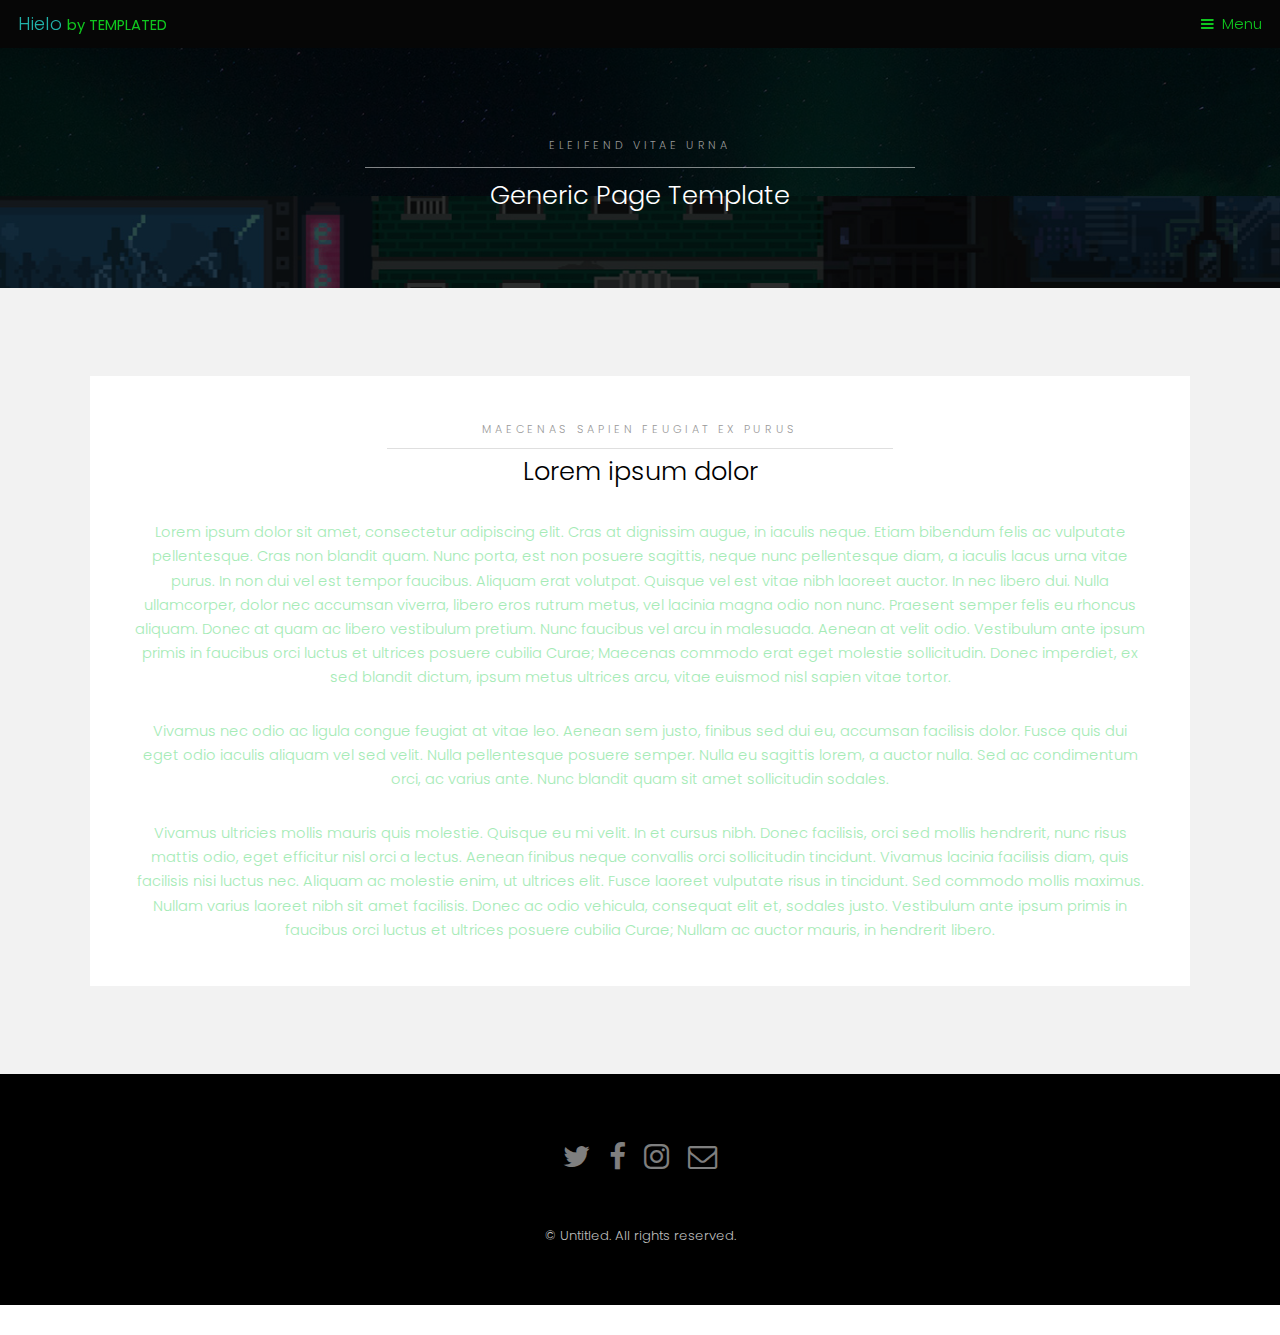
==== generic.html @ 4921ca16 "New Version" ====
<!DOCTYPE HTML>
<!--
	Hielo by TEMPLATED
	templated.co @templatedco
	Released for free under the Creative Commons Attribution 3.0 license (templated.co/license)
-->
<html>
	<head>
		<title>Hielo by TEMPLATED</title>
		<meta charset="utf-8" />
		<meta name="viewport" content="width=device-width, initial-scale=1" />
		<link rel="stylesheet" href="assets/css/main.css" />
	</head>
	<body class="subpage">

		<!-- Header -->
			<header id="header">
				<div class="logo"><a href="index.html">Hielo <span>by TEMPLATED</span></a></div>
				<a href="#menu">Menu</a>
			</header>

		<!-- Nav -->
			<nav id="menu">
				<ul class="links">
					<li><a href="index.html">Home</a></li>
					<li><a href="generic.html">Generic</a></li>
					<li><a href="elements.html">Elements</a></li>
				</ul>
			</nav>

		<!-- One -->
			<section id="One" class="wrapper style3">
				<div class="inner">
					<header class="align-center">
						<p>Eleifend vitae urna</p>
						<h2>Generic Page Template</h2>
					</header>
				</div>
			</section>

		<!-- Two -->
			<section id="two" class="wrapper style2">
				<div class="inner">
					<div class="box">
						<div class="content">
							<header class="align-center">
								<p>maecenas sapien feugiat ex purus</p>
								<h2>Lorem ipsum dolor</h2>
							</header>
							<p>Lorem ipsum dolor sit amet, consectetur adipiscing elit. Cras at dignissim augue, in iaculis neque. Etiam bibendum felis ac vulputate pellentesque. Cras non blandit quam. Nunc porta, est non posuere sagittis, neque nunc pellentesque diam, a iaculis lacus urna vitae purus. In non dui vel est tempor faucibus. Aliquam erat volutpat. Quisque vel est vitae nibh laoreet auctor. In nec libero dui. Nulla ullamcorper, dolor nec accumsan viverra, libero eros rutrum metus, vel lacinia magna odio non nunc. Praesent semper felis eu rhoncus aliquam. Donec at quam ac libero vestibulum pretium. Nunc faucibus vel arcu in malesuada. Aenean at velit odio. Vestibulum ante ipsum primis in faucibus orci luctus et ultrices posuere cubilia Curae; Maecenas commodo erat eget molestie sollicitudin. Donec imperdiet, ex sed blandit dictum, ipsum metus ultrices arcu, vitae euismod nisl sapien vitae tortor.</p>

							<p>Vivamus nec odio ac ligula congue feugiat at vitae leo. Aenean sem justo, finibus sed dui eu, accumsan facilisis dolor. Fusce quis dui eget odio iaculis aliquam vel sed velit. Nulla pellentesque posuere semper. Nulla eu sagittis lorem, a auctor nulla. Sed ac condimentum orci, ac varius ante. Nunc blandit quam sit amet sollicitudin sodales.</p>

							<p>Vivamus ultricies mollis mauris quis molestie. Quisque eu mi velit. In et cursus nibh. Donec facilisis, orci sed mollis hendrerit, nunc risus mattis odio, eget efficitur nisl orci a lectus. Aenean finibus neque convallis orci sollicitudin tincidunt. Vivamus lacinia facilisis diam, quis facilisis nisi luctus nec. Aliquam ac molestie enim, ut ultrices elit. Fusce laoreet vulputate risus in tincidunt. Sed commodo mollis maximus. Nullam varius laoreet nibh sit amet facilisis. Donec ac odio vehicula, consequat elit et, sodales justo. Vestibulum ante ipsum primis in faucibus orci luctus et ultrices posuere cubilia Curae; Nullam ac auctor mauris, in hendrerit libero. </p>
						</div>
					</div>
				</div>
			</section>

		<!-- Footer -->
			<footer id="footer">
				<div class="container">
					<ul class="icons">
						<li><a href="#" class="icon fa-twitter"><span class="label">Twitter</span></a></li>
						<li><a href="#" class="icon fa-facebook"><span class="label">Facebook</span></a></li>
						<li><a href="#" class="icon fa-instagram"><span class="label">Instagram</span></a></li>
						<li><a href="#" class="icon fa-envelope-o"><span class="label">Email</span></a></li>
					</ul>
				</div>
				<div class="copyright">
					&copy; Untitled. All rights reserved.
				</div>
			</footer>

		<!-- Scripts -->
			<script src="assets/js/jquery.min.js"></script>
			<script src="assets/js/jquery.scrollex.min.js"></script>
			<script src="assets/js/skel.min.js"></script>
			<script src="assets/js/util.js"></script>
			<script src="assets/js/main.js"></script>

	</body>
</html>
---- assets/css/main.css ----
@charset "UTF-8";
@import url(font-awesome.min.css);
@import url("https://fonts.googleapis.com/css?family=Poppins:300,400,500,600,700");

/*
	Hielo by TEMPLATED
	templated.co @templatedco
	Released for free under the Creative Commons Attribution 3.0 license (templated.co/license)
*/

/* Reset */

	html, body, div, span, applet, object, iframe, h1, h2, h3, h4, h5, h6, p, blockquote, pre, a, abbr, acronym, address, big, cite, code, del, dfn, em, img, ins, kbd, q, s, samp, small, strike, strong, sub, sup, tt, var, b, u, i, center, dl, dt, dd, ol, ul, li, fieldset, form, label, legend, table, caption, tbody, tfoot, thead, tr, th, td, article, aside, canvas, details, embed, figure, figcaption, footer, header, hgroup, menu, nav, output, ruby, section, summary, time, mark, audio, video {
		margin: 0;
		padding: 0;
		border: 0;
		font-size: 100%;
		margin-bottom: 1rem;
		text-align:center;
		font: inherit;
		vertical-align: baseline;
	}

	article, aside, details, figcaption, figure, footer, header, hgroup, menu, nav, section {
		display: block;
	}

	body {
		line-height: 1;
	}

	ol, ul {
		list-style: none;
	}

	blockquote, q {
		quotes: none;
	}

	blockquote:before, blockquote:after, q:before, q:after {
		content: '';
		content: none;
	}

	table {
		border-collapse: collapse;
		border-spacing: 0;
	}

	body {
		-webkit-text-size-adjust: none;
	}

/* Box Model */

	*, *:before, *:after {
		-moz-box-sizing: border-box;
		-webkit-box-sizing: border-box;
		box-sizing: border-box;
	}

/* Containers */

	.container {
		margin-left: auto;
		margin-right: auto;
	}

	.container.\31 25\25 {
		width: 100%;
		max-width: 100rem;
		min-width: 80rem;
	}

	.container.\37 5\25 {
		width: 60rem;
	}

	.container.\35 0\25 {
		width: 40rem;
	}

	.container.\32 5\25 {
		width: 20rem;
	}

	.container {
		width: 80rem;
	}

	@media screen and (max-width: 1680px) {

		.container.\31 25\25 {
			width: 100%;
			max-width: 100rem;
			min-width: 80rem;
		}

		.container.\37 5\25 {
			width: 60rem;
		}

		.container.\35 0\25 {
			width: 40rem;
		}

		.container.\32 5\25 {
			width: 20rem;
		}

		.container {
			width: 80rem;
		}

	}

	@media screen and (max-width: 1280px) {

		.container.\31 25\25 {
			width: 100%;
			max-width: 81.25rem;
			min-width: 65rem;
		}

		.container.\37 5\25 {
			width: 48.75rem;
		}

		.container.\35 0\25 {
			width: 32.5rem;
		}

		.container.\32 5\25 {
			width: 16.25rem;
		}

		.container {
			width: 65rem;
		}

	}

	@media screen and (max-width: 980px) {

		.container.\31 25\25 {
			width: 100%;
			max-width: 112.5%;
			min-width: 90%;
		}

		.container.\37 5\25 {
			width: 67.5%;
		}

		.container.\35 0\25 {
			width: 45%;
		}

		.container.\32 5\25 {
			width: 22.5%;
		}

		.container {
			width: 90%;
		}

	}

	@media screen and (max-width: 736px) {

		.container.\31 25\25 {
			width: 100%;
			max-width: 112.5%;
			min-width: 90%;
		}

		.container.\37 5\25 {
			width: 67.5%;
		}

		.container.\35 0\25 {
			width: 45%;
		}

		.container.\32 5\25 {
			width: 22.5%;
		}

		.container {
			width: 90% !important;
		}

	}

	@media screen and (max-width: 480px) {

		.container.\31 25\25 {
			width: 100%;
			max-width: 112.5%;
			min-width: 90%;
		}

		.container.\37 5\25 {
			width: 67.5%;
		}

		.container.\35 0\25 {
			width: 45%;
		}

		.container.\32 5\25 {
			width: 22.5%;
		}

		.container {
			width: 90% !important;
		}

	}

/* Grid */

	.row {
		border-bottom: solid 1px transparent;
		-moz-box-sizing: border-box;
		-webkit-box-sizing: border-box;
		box-sizing: border-box;
	}

	.row > * {
		float: left;
		-moz-box-sizing: border-box;
		-webkit-box-sizing: border-box;
		box-sizing: border-box;
	}

	.row:after, .row:before {
		content: '';
		display: block;
		clear: both;
		height: 0;
	}

	.row.uniform > * > :first-child {
		margin-top: 0;
	}

	.row.uniform > * > :last-child {
		margin-bottom: 0;
	}

	.row.\30 \25 > * {
		padding: 0 0 0 0rem;
	}

	.row.\30 \25 {
		margin: 0 0 -1px 0rem;
	}

	.row.uniform.\30 \25 > * {
		padding: 0rem 0 0 0rem;
	}

	.row.uniform.\30 \25 {
		margin: 0rem 0 -1px 0rem;
	}

	.row > * {
		padding: 0 0 0 2rem;
	}

	.row {
		margin: 0 0 -1px -2rem;
	}

	.row.uniform > * {
		padding: 2rem 0 0 2rem;
	}

	.row.uniform {
		margin: -2rem 0 -1px -2rem;
	}

	.row.\32 00\25 > * {
		padding: 0 0 0 4rem;
	}

	.row.\32 00\25 {
		margin: 0 0 -1px -4rem;
	}

	.row.uniform.\32 00\25 > * {
		padding: 4rem 0 0 4rem;
	}

	.row.uniform.\32 00\25 {
		margin: -4rem 0 -1px -4rem;
	}

	.row.\31 50\25 > * {
		padding: 0 0 0 3rem;
	}

	.row.\31 50\25 {
		margin: 0 0 -1px -3rem;
	}

	.row.uniform.\31 50\25 > * {
		padding: 3rem 0 0 3rem;
	}

	.row.uniform.\31 50\25 {
		margin: -3rem 0 -1px -3rem;
	}

	.row.\35 0\25 > * {
		padding: 0 0 0 1rem;
	}

	.row.\35 0\25 {
		margin: 0 0 -1px -1rem;
	}

	.row.uniform.\35 0\25 > * {
		padding: 1rem 0 0 1rem;
	}

	.row.uniform.\35 0\25 {
		margin: -1rem 0 -1px -1rem;
	}

	.row.\32 5\25 > * {
		padding: 0 0 0 0.5rem;
	}

	.row.\32 5\25 {
		margin: 0 0 -1px -0.5rem;
	}

	.row.uniform.\32 5\25 > * {
		padding: 0.5rem 0 0 0.5rem;
	}

	.row.uniform.\32 5\25 {
		margin: -0.5rem 0 -1px -0.5rem;
	}

	.\31 2u, .\31 2u\24 {
		width: 100%;
		clear: none;
		margin-left: 0;
	}

	.\31 1u, .\31 1u\24 {
		width: 91.6666666667%;
		clear: none;
		margin-left: 0;
	}

	.\31 0u, .\31 0u\24 {
		width: 83.3333333333%;
		clear: none;
		margin-left: 0;
	}

	.\39 u, .\39 u\24 {
		width: 75%;
		clear: none;
		margin-left: 0;
	}

	.\38 u, .\38 u\24 {
		width: 66.6666666667%;
		clear: none;
		margin-left: 0;
	}

	.\37 u, .\37 u\24 {
		width: 58.3333333333%;
		clear: none;
		margin-left: 0;
	}

	.\36 u, .\36 u\24 {
		width: 50%;
		clear: none;
		margin-left: 0;
	}

	.\35 u, .\35 u\24 {
		width: 41.6666666667%;
		clear: none;
		margin-left: 0;
	}

	.\34 u, .\34 u\24 {
		width: 33.3333333333%;
		clear: none;
		margin-left: 0;
	}

	.\33 u, .\33 u\24 {
		width: 25%;
		clear: none;
		margin-left: 0;
	}

	.\32 u, .\32 u\24 {
		width: 16.6666666667%;
		clear: none;
		margin-left: 0;
	}

	.\31 u, .\31 u\24 {
		width: 8.3333333333%;
		clear: none;
		margin-left: 0;
	}

	.\31 2u\24 + *,
	.\31 1u\24 + *,
	.\31 0u\24 + *,
	.\39 u\24 + *,
	.\38 u\24 + *,
	.\37 u\24 + *,
	.\36 u\24 + *,
	.\35 u\24 + *,
	.\34 u\24 + *,
	.\33 u\24 + *,
	.\32 u\24 + *,
	.\31 u\24 + * {
		clear: left;
	}

	.\-11u {
		margin-left: 91.66667%;
	}

	.\-10u {
		margin-left: 83.33333%;
	}

	.\-9u {
		margin-left: 75%;
	}

	.\-8u {
		margin-left: 66.66667%;
	}

	.\-7u {
		margin-left: 58.33333%;
	}

	.\-6u {
		margin-left: 50%;
	}

	.\-5u {
		margin-left: 41.66667%;
	}

	.\-4u {
		margin-left: 33.33333%;
	}

	.\-3u {
		margin-left: 25%;
	}

	.\-2u {
		margin-left: 16.66667%;
	}

	.\-1u {
		margin-left: 8.33333%;
	}

	@media screen and (max-width: 1680px) {

		.row > * {
			padding: 0 0 0 2rem;
		}

		.row {
			margin: 0 0 -1px -2rem;
		}

		.row.uniform > * {
			padding: 2rem 0 0 2rem;
		}

		.row.uniform {
			margin: -2rem 0 -1px -2rem;
		}

		.row.\32 00\25 > * {
			padding: 0 0 0 4rem;
		}

		.row.\32 00\25 {
			margin: 0 0 -1px -4rem;
		}

		.row.uniform.\32 00\25 > * {
			padding: 4rem 0 0 4rem;
		}

		.row.uniform.\32 00\25 {
			margin: -4rem 0 -1px -4rem;
		}

		.row.\31 50\25 > * {
			padding: 0 0 0 3rem;
		}

		.row.\31 50\25 {
			margin: 0 0 -1px -3rem;
		}

		.row.uniform.\31 50\25 > * {
			padding: 3rem 0 0 3rem;
		}

		.row.uniform.\31 50\25 {
			margin: -3rem 0 -1px -3rem;
		}

		.row.\35 0\25 > * {
			padding: 0 0 0 1rem;
		}

		.row.\35 0\25 {
			margin: 0 0 -1px -1rem;
		}

		.row.uniform.\35 0\25 > * {
			padding: 1rem 0 0 1rem;
		}

		.row.uniform.\35 0\25 {
			margin: -1rem 0 -1px -1rem;
		}

		.row.\32 5\25 > * {
			padding: 0 0 0 0.5rem;
		}

		.row.\32 5\25 {
			margin: 0 0 -1px -0.5rem;
		}

		.row.uniform.\32 5\25 > * {
			padding: 0.5rem 0 0 0.5rem;
		}

		.row.uniform.\32 5\25 {
			margin: -0.5rem 0 -1px -0.5rem;
		}

		.\31 2u\28xlarge\29, .\31 2u\24\28xlarge\29 {
			width: 100%;
			clear: none;
			margin-left: 0;
		}

		.\31 1u\28xlarge\29, .\31 1u\24\28xlarge\29 {
			width: 91.6666666667%;
			clear: none;
			margin-left: 0;
		}

		.\31 0u\28xlarge\29, .\31 0u\24\28xlarge\29 {
			width: 83.3333333333%;
			clear: none;
			margin-left: 0;
		}

		.\39 u\28xlarge\29, .\39 u\24\28xlarge\29 {
			width: 75%;
			clear: none;
			margin-left: 0;
		}

		.\38 u\28xlarge\29, .\38 u\24\28xlarge\29 {
			width: 66.6666666667%;
			clear: none;
			margin-left: 0;
		}

		.\37 u\28xlarge\29, .\37 u\24\28xlarge\29 {
			width: 58.3333333333%;
			clear: none;
			margin-left: 0;
		}

		.\36 u\28xlarge\29, .\36 u\24\28xlarge\29 {
			width: 50%;
			clear: none;
			margin-left: 0;
		}

		.\35 u\28xlarge\29, .\35 u\24\28xlarge\29 {
			width: 41.6666666667%;
			clear: none;
			margin-left: 0;
		}

		.\34 u\28xlarge\29, .\34 u\24\28xlarge\29 {
			width: 33.3333333333%;
			clear: none;
			margin-left: 0;
		}

		.\33 u\28xlarge\29, .\33 u\24\28xlarge\29 {
			width: 25%;
			clear: none;
			margin-left: 0;
		}

		.\32 u\28xlarge\29, .\32 u\24\28xlarge\29 {
			width: 16.6666666667%;
			clear: none;
			margin-left: 0;
		}

		.\31 u\28xlarge\29, .\31 u\24\28xlarge\29 {
			width: 8.3333333333%;
			clear: none;
			margin-left: 0;
		}

		.\31 2u\24\28xlarge\29 + *,
		.\31 1u\24\28xlarge\29 + *,
		.\31 0u\24\28xlarge\29 + *,
		.\39 u\24\28xlarge\29 + *,
		.\38 u\24\28xlarge\29 + *,
		.\37 u\24\28xlarge\29 + *,
		.\36 u\24\28xlarge\29 + *,
		.\35 u\24\28xlarge\29 + *,
		.\34 u\24\28xlarge\29 + *,
		.\33 u\24\28xlarge\29 + *,
		.\32 u\24\28xlarge\29 + *,
		.\31 u\24\28xlarge\29 + * {
			clear: left;
		}

		.\-11u\28xlarge\29 {
			margin-left: 91.66667%;
		}

		.\-10u\28xlarge\29 {
			margin-left: 83.33333%;
		}

		.\-9u\28xlarge\29 {
			margin-left: 75%;
		}

		.\-8u\28xlarge\29 {
			margin-left: 66.66667%;
		}

		.\-7u\28xlarge\29 {
			margin-left: 58.33333%;
		}

		.\-6u\28xlarge\29 {
			margin-left: 50%;
		}

		.\-5u\28xlarge\29 {
			margin-left: 41.66667%;
		}

		.\-4u\28xlarge\29 {
			margin-left: 33.33333%;
		}

		.\-3u\28xlarge\29 {
			margin-left: 25%;
		}

		.\-2u\28xlarge\29 {
			margin-left: 16.66667%;
		}

		.\-1u\28xlarge\29 {
			margin-left: 8.33333%;
		}

	}

	@media screen and (max-width: 1280px) {

		.row > * {
			padding: 0 0 0 1.5rem;
		}

		.row {
			margin: 0 0 -1px -1.5rem;
		}

		.row.uniform > * {
			padding: 1.5rem 0 0 1.5rem;
		}

		.row.uniform {
			margin: -1.5rem 0 -1px -1.5rem;
		}

		.row.\32 00\25 > * {
			padding: 0 0 0 3rem;
		}

		.row.\32 00\25 {
			margin: 0 0 -1px -3rem;
		}

		.row.uniform.\32 00\25 > * {
			padding: 3rem 0 0 3rem;
		}

		.row.uniform.\32 00\25 {
			margin: -3rem 0 -1px -3rem;
		}

		.row.\31 50\25 > * {
			padding: 0 0 0 2.25rem;
		}

		.row.\31 50\25 {
			margin: 0 0 -1px -2.25rem;
		}

		.row.uniform.\31 50\25 > * {
			padding: 2.25rem 0 0 2.25rem;
		}

		.row.uniform.\31 50\25 {
			margin: -2.25rem 0 -1px -2.25rem;
		}

		.row.\35 0\25 > * {
			padding: 0 0 0 0.75rem;
		}

		.row.\35 0\25 {
			margin: 0 0 -1px -0.75rem;
		}

		.row.uniform.\35 0\25 > * {
			padding: 0.75rem 0 0 0.75rem;
		}

		.row.uniform.\35 0\25 {
			margin: -0.75rem 0 -1px -0.75rem;
		}

		.row.\32 5\25 > * {
			padding: 0 0 0 0.375rem;
		}

		.row.\32 5\25 {
			margin: 0 0 -1px -0.375rem;
		}

		.row.uniform.\32 5\25 > * {
			padding: 0.375rem 0 0 0.375rem;
		}

		.row.uniform.\32 5\25 {
			margin: -0.375rem 0 -1px -0.375rem;
		}

		.\31 2u\28large\29, .\31 2u\24\28large\29 {
			width: 100%;
			clear: none;
			margin-left: 0;
		}

		.\31 1u\28large\29, .\31 1u\24\28large\29 {
			width: 91.6666666667%;
			clear: none;
			margin-left: 0;
		}

		.\31 0u\28large\29, .\31 0u\24\28large\29 {
			width: 83.3333333333%;
			clear: none;
			margin-left: 0;
		}

		.\39 u\28large\29, .\39 u\24\28large\29 {
			width: 75%;
			clear: none;
			margin-left: 0;
		}

		.\38 u\28large\29, .\38 u\24\28large\29 {
			width: 66.6666666667%;
			clear: none;
			margin-left: 0;
		}

		.\37 u\28large\29, .\37 u\24\28large\29 {
			width: 58.3333333333%;
			clear: none;
			margin-left: 0;
		}

		.\36 u\28large\29, .\36 u\24\28large\29 {
			width: 50%;
			clear: none;
			margin-left: 0;
		}

		.\35 u\28large\29, .\35 u\24\28large\29 {
			width: 41.6666666667%;
			clear: none;
			margin-left: 0;
		}

		.\34 u\28large\29, .\34 u\24\28large\29 {
			width: 33.3333333333%;
			clear: none;
			margin-left: 0;
		}

		.\33 u\28large\29, .\33 u\24\28large\29 {
			width: 25%;
			clear: none;
			margin-left: 0;
		}

		.\32 u\28large\29, .\32 u\24\28large\29 {
			width: 16.6666666667%;
			clear: none;
			margin-left: 0;
		}

		.\31 u\28large\29, .\31 u\24\28large\29 {
			width: 8.3333333333%;
			clear: none;
			margin-left: 0;
		}

		.\31 2u\24\28large\29 + *,
		.\31 1u\24\28large\29 + *,
		.\31 0u\24\28large\29 + *,
		.\39 u\24\28large\29 + *,
		.\38 u\24\28large\29 + *,
		.\37 u\24\28large\29 + *,
		.\36 u\24\28large\29 + *,
		.\35 u\24\28large\29 + *,
		.\34 u\24\28large\29 + *,
		.\33 u\24\28large\29 + *,
		.\32 u\24\28large\29 + *,
		.\31 u\24\28large\29 + * {
			clear: left;
		}

		.\-11u\28large\29 {
			margin-left: 91.66667%;
		}

		.\-10u\28large\29 {
			margin-left: 83.33333%;
		}

		.\-9u\28large\29 {
			margin-left: 75%;
		}

		.\-8u\28large\29 {
			margin-left: 66.66667%;
		}

		.\-7u\28large\29 {
			margin-left: 58.33333%;
		}

		.\-6u\28large\29 {
			margin-left: 50%;
		}

		.\-5u\28large\29 {
			margin-left: 41.66667%;
		}

		.\-4u\28large\29 {
			margin-left: 33.33333%;
		}

		.\-3u\28large\29 {
			margin-left: 25%;
		}

		.\-2u\28large\29 {
			margin-left: 16.66667%;
		}

		.\-1u\28large\29 {
			margin-left: 8.33333%;
		}

	}

	@media screen and (max-width: 980px) {

		.row > * {
			padding: 0 0 0 1.5rem;
		}

		.row {
			margin: 0 0 -1px -1.5rem;
		}

		.row.uniform > * {
			padding: 1.5rem 0 0 1.5rem;
		}

		.row.uniform {
			margin: -1.5rem 0 -1px -1.5rem;
		}

		.row.\32 00\25 > * {
			padding: 0 0 0 3rem;
		}

		.row.\32 00\25 {
			margin: 0 0 -1px -3rem;
		}

		.row.uniform.\32 00\25 > * {
			padding: 3rem 0 0 3rem;
		}

		.row.uniform.\32 00\25 {
			margin: -3rem 0 -1px -3rem;
		}

		.row.\31 50\25 > * {
			padding: 0 0 0 2.25rem;
		}

		.row.\31 50\25 {
			margin: 0 0 -1px -2.25rem;
		}

		.row.uniform.\31 50\25 > * {
			padding: 2.25rem 0 0 2.25rem;
		}

		.row.uniform.\31 50\25 {
			margin: -2.25rem 0 -1px -2.25rem;
		}

		.row.\35 0\25 > * {
			padding: 0 0 0 0.75rem;
		}

		.row.\35 0\25 {
			margin: 0 0 -1px -0.75rem;
		}

		.row.uniform.\35 0\25 > * {
			padding: 0.75rem 0 0 0.75rem;
		}

		.row.uniform.\35 0\25 {
			margin: -0.75rem 0 -1px -0.75rem;
		}

		.row.\32 5\25 > * {
			padding: 0 0 0 0.375rem;
		}

		.row.\32 5\25 {
			margin: 0 0 -1px -0.375rem;
		}

		.row.uniform.\32 5\25 > * {
			padding: 0.375rem 0 0 0.375rem;
		}

		.row.uniform.\32 5\25 {
			margin: -0.375rem 0 -1px -0.375rem;
		}

		.\31 2u\28medium\29, .\31 2u\24\28medium\29 {
			width: 100%;
			clear: none;
			margin-left: 0;
		}

		.\31 1u\28medium\29, .\31 1u\24\28medium\29 {
			width: 91.6666666667%;
			clear: none;
			margin-left: 0;
		}

		.\31 0u\28medium\29, .\31 0u\24\28medium\29 {
			width: 83.3333333333%;
			clear: none;
			margin-left: 0;
		}

		.\39 u\28medium\29, .\39 u\24\28medium\29 {
			width: 75%;
			clear: none;
			margin-left: 0;
		}

		.\38 u\28medium\29, .\38 u\24\28medium\29 {
			width: 66.6666666667%;
			clear: none;
			margin-left: 0;
		}

		.\37 u\28medium\29, .\37 u\24\28medium\29 {
			width: 58.3333333333%;
			clear: none;
			margin-left: 0;
		}

		.\36 u\28medium\29, .\36 u\24\28medium\29 {
			width: 50%;
			clear: none;
			margin-left: 0;
		}

		.\35 u\28medium\29, .\35 u\24\28medium\29 {
			width: 41.6666666667%;
			clear: none;
			margin-left: 0;
		}

		.\34 u\28medium\29, .\34 u\24\28medium\29 {
			width: 33.3333333333%;
			clear: none;
			margin-left: 0;
		}

		.\33 u\28medium\29, .\33 u\24\28medium\29 {
			width: 25%;
			clear: none;
			margin-left: 0;
		}

		.\32 u\28medium\29, .\32 u\24\28medium\29 {
			width: 16.6666666667%;
			clear: none;
			margin-left: 0;
		}

		.\31 u\28medium\29, .\31 u\24\28medium\29 {
			width: 8.3333333333%;
			clear: none;
			margin-left: 0;
		}

		.\31 2u\24\28medium\29 + *,
		.\31 1u\24\28medium\29 + *,
		.\31 0u\24\28medium\29 + *,
		.\39 u\24\28medium\29 + *,
		.\38 u\24\28medium\29 + *,
		.\37 u\24\28medium\29 + *,
		.\36 u\24\28medium\29 + *,
		.\35 u\24\28medium\29 + *,
		.\34 u\24\28medium\29 + *,
		.\33 u\24\28medium\29 + *,
		.\32 u\24\28medium\29 + *,
		.\31 u\24\28medium\29 + * {
			clear: left;
		}

		.\-11u\28medium\29 {
			margin-left: 91.66667%;
		}

		.\-10u\28medium\29 {
			margin-left: 83.33333%;
		}

		.\-9u\28medium\29 {
			margin-left: 75%;
		}

		.\-8u\28medium\29 {
			margin-left: 66.66667%;
		}

		.\-7u\28medium\29 {
			margin-left: 58.33333%;
		}

		.\-6u\28medium\29 {
			margin-left: 50%;
		}

		.\-5u\28medium\29 {
			margin-left: 41.66667%;
		}

		.\-4u\28medium\29 {
			margin-left: 33.33333%;
		}

		.\-3u\28medium\29 {
			margin-left: 25%;
		}

		.\-2u\28medium\29 {
			margin-left: 16.66667%;
		}

		.\-1u\28medium\29 {
			margin-left: 8.33333%;
		}

	}

	@media screen and (max-width: 736px) {

		.row > * {
			padding: 0 0 0 1.25rem;
		}

		.row {
			margin: 0 0 -1px -1.25rem;
		}

		.row.uniform > * {
			padding: 1.25rem 0 0 1.25rem;
		}

		.row.uniform {
			margin: -1.25rem 0 -1px -1.25rem;
		}

		.row.\32 00\25 > * {
			padding: 0 0 0 2.5rem;
		}

		.row.\32 00\25 {
			margin: 0 0 -1px -2.5rem;
		}

		.row.uniform.\32 00\25 > * {
			padding: 2.5rem 0 0 2.5rem;
		}

		.row.uniform.\32 00\25 {
			margin: -2.5rem 0 -1px -2.5rem;
		}

		.row.\31 50\25 > * {
			padding: 0 0 0 1.875rem;
		}

		.row.\31 50\25 {
			margin: 0 0 -1px -1.875rem;
		}

		.row.uniform.\31 50\25 > * {
			padding: 1.875rem 0 0 1.875rem;
		}

		.row.uniform.\31 50\25 {
			margin: -1.875rem 0 -1px -1.875rem;
		}

		.row.\35 0\25 > * {
			padding: 0 0 0 0.625rem;
		}

		.row.\35 0\25 {
			margin: 0 0 -1px -0.625rem;
		}

		.row.uniform.\35 0\25 > * {
			padding: 0.625rem 0 0 0.625rem;
		}

		.row.uniform.\35 0\25 {
			margin: -0.625rem 0 -1px -0.625rem;
		}

		.row.\32 5\25 > * {
			padding: 0 0 0 0.3125rem;
		}

		.row.\32 5\25 {
			margin: 0 0 -1px -0.3125rem;
		}

		.row.uniform.\32 5\25 > * {
			padding: 0.3125rem 0 0 0.3125rem;
		}

		.row.uniform.\32 5\25 {
			margin: -0.3125rem 0 -1px -0.3125rem;
		}

		.\31 2u\28small\29, .\31 2u\24\28small\29 {
			width: 100%;
			clear: none;
			margin-left: 0;
		}

		.\31 1u\28small\29, .\31 1u\24\28small\29 {
			width: 91.6666666667%;
			clear: none;
			margin-left: 0;
		}

		.\31 0u\28small\29, .\31 0u\24\28small\29 {
			width: 83.3333333333%;
			clear: none;
			margin-left: 0;
		}

		.\39 u\28small\29, .\39 u\24\28small\29 {
			width: 75%;
			clear: none;
			margin-left: 0;
		}

		.\38 u\28small\29, .\38 u\24\28small\29 {
			width: 66.6666666667%;
			clear: none;
			margin-left: 0;
		}

		.\37 u\28small\29, .\37 u\24\28small\29 {
			width: 58.3333333333%;
			clear: none;
			margin-left: 0;
		}

		.\36 u\28small\29, .\36 u\24\28small\29 {
			width: 50%;
			clear: none;
			margin-left: 0;
		}

		.\35 u\28small\29, .\35 u\24\28small\29 {
			width: 41.6666666667%;
			clear: none;
			margin-left: 0;
		}

		.\34 u\28small\29, .\34 u\24\28small\29 {
			width: 33.3333333333%;
			clear: none;
			margin-left: 0;
		}

		.\33 u\28small\29, .\33 u\24\28small\29 {
			width: 25%;
			clear: none;
			margin-left: 0;
		}

		.\32 u\28small\29, .\32 u\24\28small\29 {
			width: 16.6666666667%;
			clear: none;
			margin-left: 0;
		}

		.\31 u\28small\29, .\31 u\24\28small\29 {
			width: 8.3333333333%;
			clear: none;
			margin-left: 0;
		}

		.\31 2u\24\28small\29 + *,
		.\31 1u\24\28small\29 + *,
		.\31 0u\24\28small\29 + *,
		.\39 u\24\28small\29 + *,
		.\38 u\24\28small\29 + *,
		.\37 u\24\28small\29 + *,
		.\36 u\24\28small\29 + *,
		.\35 u\24\28small\29 + *,
		.\34 u\24\28small\29 + *,
		.\33 u\24\28small\29 + *,
		.\32 u\24\28small\29 + *,
		.\31 u\24\28small\29 + * {
			clear: left;
		}

		.\-11u\28small\29 {
			margin-left: 91.66667%;
		}

		.\-10u\28small\29 {
			margin-left: 83.33333%;
		}

		.\-9u\28small\29 {
			margin-left: 75%;
		}

		.\-8u\28small\29 {
			margin-left: 66.66667%;
		}

		.\-7u\28small\29 {
			margin-left: 58.33333%;
		}

		.\-6u\28small\29 {
			margin-left: 50%;
		}

		.\-5u\28small\29 {
			margin-left: 41.66667%;
		}

		.\-4u\28small\29 {
			margin-left: 33.33333%;
		}

		.\-3u\28small\29 {
			margin-left: 25%;
		}

		.\-2u\28small\29 {
			margin-left: 16.66667%;
		}

		.\-1u\28small\29 {
			margin-left: 8.33333%;
		}

	}

	@media screen and (max-width: 480px) {

		.row > * {
			padding: 0 0 0 1.25rem;
		}

		.row {
			margin: 0 0 -1px -1.25rem;
		}

		.row.uniform > * {
			padding: 1.25rem 0 0 1.25rem;
		}

		.row.uniform {
			margin: -1.25rem 0 -1px -1.25rem;
		}

		.row.\32 00\25 > * {
			padding: 0 0 0 2.5rem;
		}

		.row.\32 00\25 {
			margin: 0 0 -1px -2.5rem;
		}

		.row.uniform.\32 00\25 > * {
			padding: 2.5rem 0 0 2.5rem;
		}

		.row.uniform.\32 00\25 {
			margin: -2.5rem 0 -1px -2.5rem;
		}

		.row.\31 50\25 > * {
			padding: 0 0 0 1.875rem;
		}

		.row.\31 50\25 {
			margin: 0 0 -1px -1.875rem;
		}

		.row.uniform.\31 50\25 > * {
			padding: 1.875rem 0 0 1.875rem;
		}

		.row.uniform.\31 50\25 {
			margin: -1.875rem 0 -1px -1.875rem;
		}

		.row.\35 0\25 > * {
			padding: 0 0 0 0.625rem;
		}

		.row.\35 0\25 {
			margin: 0 0 -1px -0.625rem;
		}

		.row.uniform.\35 0\25 > * {
			padding: 0.625rem 0 0 0.625rem;
		}

		.row.uniform.\35 0\25 {
			margin: -0.625rem 0 -1px -0.625rem;
		}

		.row.\32 5\25 > * {
			padding: 0 0 0 0.3125rem;
		}

		.row.\32 5\25 {
			margin: 0 0 -1px -0.3125rem;
		}

		.row.uniform.\32 5\25 > * {
			padding: 0.3125rem 0 0 0.3125rem;
		}

		.row.uniform.\32 5\25 {
			margin: -0.3125rem 0 -1px -0.3125rem;
		}

		.\31 2u\28xsmall\29, .\31 2u\24\28xsmall\29 {
			width: 100%;
			clear: none;
			margin-left: 0;
		}

		.\31 1u\28xsmall\29, .\31 1u\24\28xsmall\29 {
			width: 91.6666666667%;
			clear: none;
			margin-left: 0;
		}

		.\31 0u\28xsmall\29, .\31 0u\24\28xsmall\29 {
			width: 83.3333333333%;
			clear: none;
			margin-left: 0;
		}

		.\39 u\28xsmall\29, .\39 u\24\28xsmall\29 {
			width: 75%;
			clear: none;
			margin-left: 0;
		}

		.\38 u\28xsmall\29, .\38 u\24\28xsmall\29 {
			width: 66.6666666667%;
			clear: none;
			margin-left: 0;
		}

		.\37 u\28xsmall\29, .\37 u\24\28xsmall\29 {
			width: 58.3333333333%;
			clear: none;
			margin-left: 0;
		}

		.\36 u\28xsmall\29, .\36 u\24\28xsmall\29 {
			width: 50%;
			clear: none;
			margin-left: 0;
		}

		.\35 u\28xsmall\29, .\35 u\24\28xsmall\29 {
			width: 41.6666666667%;
			clear: none;
			margin-left: 0;
		}

		.\34 u\28xsmall\29, .\34 u\24\28xsmall\29 {
			width: 33.3333333333%;
			clear: none;
			margin-left: 0;
		}

		.\33 u\28xsmall\29, .\33 u\24\28xsmall\29 {
			width: 25%;
			clear: none;
			margin-left: 0;
		}

		.\32 u\28xsmall\29, .\32 u\24\28xsmall\29 {
			width: 16.6666666667%;
			clear: none;
			margin-left: 0;
		}

		.\31 u\28xsmall\29, .\31 u\24\28xsmall\29 {
			width: 8.3333333333%;
			clear: none;
			margin-left: 0;
		}

		.\31 2u\24\28xsmall\29 + *,
		.\31 1u\24\28xsmall\29 + *,
		.\31 0u\24\28xsmall\29 + *,
		.\39 u\24\28xsmall\29 + *,
		.\38 u\24\28xsmall\29 + *,
		.\37 u\24\28xsmall\29 + *,
		.\36 u\24\28xsmall\29 + *,
		.\35 u\24\28xsmall\29 + *,
		.\34 u\24\28xsmall\29 + *,
		.\33 u\24\28xsmall\29 + *,
		.\32 u\24\28xsmall\29 + *,
		.\31 u\24\28xsmall\29 + * {
			clear: left;
		}

		.\-11u\28xsmall\29 {
			margin-left: 91.66667%;
		}

		.\-10u\28xsmall\29 {
			margin-left: 83.33333%;
		}

		.\-9u\28xsmall\29 {
			margin-left: 75%;
		}

		.\-8u\28xsmall\29 {
			margin-left: 66.66667%;
		}

		.\-7u\28xsmall\29 {
			margin-left: 58.33333%;
		}

		.\-6u\28xsmall\29 {
			margin-left: 50%;
		}

		.\-5u\28xsmall\29 {
			margin-left: 41.66667%;
		}

		.\-4u\28xsmall\29 {
			margin-left: 33.33333%;
		}

		.\-3u\28xsmall\29 {
			margin-left: 25%;
		}

		.\-2u\28xsmall\29 {
			margin-left: 16.66667%;
		}

		.\-1u\28xsmall\29 {
			margin-left: 8.33333%;
		}

	}

/* Basic */

	@-ms-viewport {
		width: device-width;
	}

	body {
		-ms-overflow-style: scrollbar;
	}

	@media screen and (max-width: 480px) {

		html, body {
			min-width: 320px;
		}

	}

	body {
		background: #fff;
	}

		body.is-loading *, body.is-loading *:before, body.is-loading *:after {
			-moz-animation: none !important;
			-webkit-animation: none !important;
			-ms-animation: none !important;
			animation: none !important;
			-moz-transition: none !important;
			-webkit-transition: none !important;
			-ms-transition: none !important;
			transition: none !important;
		}

/* Type */

	html {
		font-size: 13pt;
	}

		@media screen and (max-width: 1680px) {

			html {
				font-size: 11pt;
			}

		}

		@media screen and (max-width: 1280px) {

			html {
				font-size: 11pt;
			}

		}

		@media screen and (max-width: 980px) {

			html {
				font-size: 12pt;
			}

		}

		@media screen and (max-width: 736px) {

			html {
				font-size: 12pt;
			}

		}

		@media screen and (max-width: 480px) {

			html {
				font-size: 12pt;
			}

		}

	body {
		background-color: #fff;
		color: #444;
	}

	body, input, select, textarea {
		font-family: "Poppins", sans-serif;
		font-weight: 300;
		font-size: 1rem;
		line-height: 1.65;
	}

	a {
		text-decoration: underline;
	}

		a:hover {
			text-decoration: none;
		}

	strong, b {
		font-weight: 600;
	}

	em, i {
		font-style: italic;
	}

	p {
		color:  rgb(165, 235, 182);
		margin-left: auto;
		margin-right: auto;
		margin: 0 0 2rem 0;
	}
	p span{
		padding-top: 0.5cm;
		padding-bottom: 0.5cm;
		padding-left: 0.2cm;
		padding-right: 0.2cm;
		background-color:  rgba(0, 0, 0, 0.5);
	}

		p.special {
			text-transform: uppercase;
			font-size: .75rem;
			font-weight: 300;
			margin: 0 0 .5rem 0;
			padding: 0 0 1rem 0;
			letter-spacing: .25rem;
		}

			p.special:after {
				content: '';
				position: absolute;
				margin: auto;
				right: 0;
				bottom: 0;
				left: 0;
				width: 50%;
				height: 1px;
				background-color: rgba(0, 0, 0, 0.125);
			}

	h1, h2, h3, h4, h5, h6 {
		
		font-weight: 300;
		line-height: 1.5;
		margin: 0 0 1rem 0;
	}

		h1 a, h2 a, h3 a, h4 a, h5 a, h6 a {
			color: inherit;
			text-decoration: none;
		}

	h2 {
		font-size: 1.75rem;
	}

	h3 {
		font-size: 1.35rem;
	}

	h4 {
		font-size: 1.1rem;
	}

	h5 {
		font-size: 0.9rem;
	}

	h6 {
		font-size: 0.7rem;
	}

	sub {
		font-size: 0.8rem;
		position: relative;
		top: 0.5rem;
	}

	sup {
		font-size: 0.8rem;
		position: relative;
		top: -0.5rem;
	}

	blockquote {
		border-left: solid 4px;
		font-style: italic;
		margin: 0 0 2rem 0;
		padding: 0.5rem 0 0.5rem 2rem;
	}

	code {
		border-radius: 2px;
		border: solid 1px;
		font-family: "Courier New", monospace;
		font-size: 0.9rem;
		margin: 0 0.25rem;
		padding: 0.25rem 0.65rem;
	}

	pre {
		-webkit-overflow-scrolling: touch;
		font-family: "Courier New", monospace;
		font-size: 0.9rem;
		margin: 0 0 2rem 0;
	}

		pre code {
			display: block;
			line-height: 1.75;
			padding: 1rem 1.5rem;
			overflow-x: auto;
		}

	hr {
		border: 0;
		border-bottom: solid 1px;
		margin: 2rem 0;
	}

		hr.major {
			margin: 3rem 0;
		}

	.align-left {
		text-align: left;
	}

	.align-center {
		text-align: center;
	}

	.align-right {
		text-align: right;
	}

	input, select, textarea {
		color: #555;
	}

	a {
		color: #8a4680;
	}

	strong, b {
		color: #555;
	}

	h1, h2, h3, h4, h5, h6 {
		color: #555;
	}

	blockquote {
		border-left-color: rgba(144, 144, 144, 0.25);
	}

	code {
		background: rgba(144, 144, 144, 0.075);
		border-color: rgba(144, 144, 144, 0.25);
	}

	hr {
		border-bottom-color: rgba(144, 144, 144, 0.25);
	}

/* Box */

	.box {
		margin-bottom: 2rem;
		background: #FFF;
	}

		.box .image.fit {
			margin: 0;
			border-radius: 0;
		}

			.box .image.fit img {
				border-radius: 0;
			}

		.box header h2 {
			margin-bottom: 2rem;
		}

		.box header p {
			text-transform: uppercase;
			font-size: .75rem;
			font-weight: 300;
			margin: 0 0 .25rem 0;
			padding: 0 0 .75rem 0;
			letter-spacing: .25rem;
		}

			.box header p:after {
				content: '';
				position: absolute;
				margin: auto;
				right: 0;
				bottom: 0;
				left: 0;
				width: 50%;
				height: 1px;
				background-color: rgba(0, 0, 0, 0.125);
			}

		.box .content {
			padding: 3rem;
		}

		.box > :last-child,
		.box > :last-child > :last-child,
		.box > :last-child > :last-child > :last-child {
			margin-bottom: 0;
		}

		.box.alt {
			border: 0;
			border-radius: 0;
			padding: 0;
		}

		@media screen and (max-width: 736px) {

			.box .content {
				padding: 2rem;
			}

		}

	.box {
		border-color: rgba(144, 144, 144, 0.25);
	}

/* Button */

	input[type="submit"],
	input[type="reset"],
	input[type="button"],
	button,
	.button {
		-moz-appearance: none;
		-webkit-appearance: none;
		-ms-appearance: none;
		appearance: none;
		-moz-transition: background-color 0.2s ease-in-out, color 0.2s ease-in-out;
		-webkit-transition: background-color 0.2s ease-in-out, color 0.2s ease-in-out;
		-ms-transition: background-color 0.2s ease-in-out, color 0.2s ease-in-out;
		transition: background-color 0.2s ease-in-out, color 0.2s ease-in-out;
		border-radius: 2px;
		border: 0;
		cursor: pointer;
		display: inline-block;
		font-weight: 300;
		height: 2.85rem;
		line-height: 2.95rem;
		padding: 0 1.5rem;
		text-align: center;
		text-decoration: none;
		text-transform: uppercase;
		white-space: nowrap;
	}

		input[type="submit"].icon,
		input[type="reset"].icon,
		input[type="button"].icon,
		button.icon,
		.button.icon {
			padding-left: 1.35rem;
		}

			input[type="submit"].icon:before,
			input[type="reset"].icon:before,
			input[type="button"].icon:before,
			button.icon:before,
			.button.icon:before {
				margin-right: 0.5rem;
			}

		input[type="submit"].fit,
		input[type="reset"].fit,
		input[type="button"].fit,
		button.fit,
		.button.fit {
			display: block;
			margin: 0 0 1rem 0;
			width: 100%;
		}

		input[type="submit"].small,
		input[type="reset"].small,
		input[type="button"].small,
		button.small,
		.button.small {
			font-size: 0.8rem;
		}

		input[type="submit"].big,
		input[type="reset"].big,
		input[type="button"].big,
		button.big,
		.button.big {
			font-size: 1.35rem;
		}

		input[type="submit"].disabled, input[type="submit"]:disabled,
		input[type="reset"].disabled,
		input[type="reset"]:disabled,
		input[type="button"].disabled,
		input[type="button"]:disabled,
		button.disabled,
		button:disabled,
		.button.disabled,
		.button:disabled {
			-moz-pointer-events: none;
			-webkit-pointer-events: none;
			-ms-pointer-events: none;
			pointer-events: none;
			opacity: 0.25;
		}

		@media screen and (max-width: 480px) {

			input[type="submit"],
			input[type="reset"],
			input[type="button"],
			button,
			.button {
				padding: 0;
				width: 100%;
			}

		}

	input[type="submit"],
	input[type="reset"],
	input[type="button"],
	button,
	.button {
		background-color: #f2f2f2;
		color: #000 !important;
	}

		input[type="submit"]:hover,
		input[type="reset"]:hover,
		input[type="button"]:hover,
		button:hover,
		.button:hover {
			background-color: white;
		}

		input[type="submit"]:active,
		input[type="reset"]:active,
		input[type="button"]:active,
		button:active,
		.button:active {
			background-color: #e5e5e5;
		}

		input[type="submit"].alt,
		input[type="reset"].alt,
		input[type="button"].alt,
		button.alt,
		.button.alt {
			background-color: transparent;
			box-shadow: inset 0 0 0 2px rgba(144, 144, 144, 0.25);
			color: #555 !important;
		}

			input[type="submit"].alt:hover,
			input[type="reset"].alt:hover,
			input[type="button"].alt:hover,
			button.alt:hover,
			.button.alt:hover {
				background-color: rgba(144, 144, 144, 0.075);
			}

			input[type="submit"].alt:active,
			input[type="reset"].alt:active,
			input[type="button"].alt:active,
			button.alt:active,
			.button.alt:active {
				background-color: rgba(144, 144, 144, 0.2);
			}

			input[type="submit"].alt.icon:before,
			input[type="reset"].alt.icon:before,
			input[type="button"].alt.icon:before,
			button.alt.icon:before,
			.button.alt.icon:before {
				color: #bbb;
			}

		input[type="submit"].special,
		input[type="reset"].special,
		input[type="button"].special,
		button.special,
		.button.special {
			background-color: #8a4680;
			color: #ffffff !important;
		}

			input[type="submit"].special:hover,
			input[type="reset"].special:hover,
			input[type="button"].special:hover,
			button.special:hover,
			.button.special:hover {
				background-color: #9b4f90;
			}

			input[type="submit"].special:active,
			input[type="reset"].special:active,
			input[type="button"].special:active,
			button.special:active,
			.button.special:active {
				background-color: #793d70;
			}

/* Form */

	form {
		margin: 0 0 2rem 0;
	}

	label {
		display: block;
		font-size: 0.9rem;
		font-weight: 700;
		margin: 0 0 1rem 0;
	}

	input[type="text"],
	input[type="password"],
	input[type="email"],
	select,
	textarea {
		-moz-appearance: none;
		-webkit-appearance: none;
		-ms-appearance: none;
		appearance: none;
		border-radius: 2px;
		border: none;
		border: solid 1px;
		color: inherit;
		display: block;
		outline: 0;
		padding: 0 1rem;
		text-decoration: none;
		width: 100%;
	}

		input[type="text"]:invalid,
		input[type="password"]:invalid,
		input[type="email"]:invalid,
		select:invalid,
		textarea:invalid {
			box-shadow: none;
		}

	.select-wrapper {
		text-decoration: none;
		display: block;
		position: relative;
	}

		.select-wrapper:before {
			-moz-osx-font-smoothing: grayscale;
			-webkit-font-smoothing: antialiased;
			font-family: FontAwesome;
			font-style: normal;
			font-weight: normal;
			text-transform: none !important;
		}

		.select-wrapper:before {
			content: '\f078';
			display: block;
			height: 2.75rem;
			line-height: 2.75rem;
			pointer-events: none;
			position: absolute;
			right: 0;
			text-align: center;
			top: 0;
			width: 2.75rem;
		}

		.select-wrapper select::-ms-expand {
			display: none;
		}

	input[type="text"],
	input[type="password"],
	input[type="email"],
	select {
		height: 2.75rem;
	}

	textarea {
		padding: 0.75rem 1rem;
	}

	input[type="checkbox"],
	input[type="radio"] {
		-moz-appearance: none;
		-webkit-appearance: none;
		-ms-appearance: none;
		appearance: none;
		display: block;
		float: left;
		margin-right: -2rem;
		opacity: 0;
		width: 1rem;
		z-index: -1;
	}

		input[type="checkbox"] + label,
		input[type="radio"] + label {
			text-decoration: none;
			cursor: pointer;
			display: inline-block;
			font-size: 1rem;
			font-weight: 400;
			padding-left: 2.4rem;
			padding-right: 0.75rem;
			position: relative;
		}

			input[type="checkbox"] + label:before,
			input[type="radio"] + label:before {
				-moz-osx-font-smoothing: grayscale;
				-webkit-font-smoothing: antialiased;
				font-family: FontAwesome;
				font-style: normal;
				font-weight: normal;
				text-transform: none !important;
			}

			input[type="checkbox"] + label:before,
			input[type="radio"] + label:before {
				border-radius: 2px;
				border: solid 1px;
				content: '';
				display: inline-block;
				height: 1.65rem;
				left: 0;
				line-height: 1.58125rem;
				position: absolute;
				text-align: center;
				top: 0;
				width: 1.65rem;
			}

		input[type="checkbox"]:checked + label:before,
		input[type="radio"]:checked + label:before {
			content: '\f00c';
		}

	input[type="checkbox"] + label:before {
		border-radius: 2px;
	}

	input[type="radio"] + label:before {
		border-radius: 100%;
	}

	::-webkit-input-placeholder {
		opacity: 1.0;
	}

	:-moz-placeholder {
		opacity: 1.0;
	}

	::-moz-placeholder {
		opacity: 1.0;
	}

	:-ms-input-placeholder {
		opacity: 1.0;
	}

	.formerize-placeholder {
		opacity: 1.0;
	}

	label {
		color: #555;
	}

	input[type="text"],
	input[type="password"],
	input[type="email"],
	select,
	textarea {
		background: rgba(144, 144, 144, 0.075);
		border-color: rgba(144, 144, 144, 0.25);
	}

		input[type="text"]:focus,
		input[type="password"]:focus,
		input[type="email"]:focus,
		select:focus,
		textarea:focus {
			border-color: #8a4680;
			box-shadow: 0 0 0 1px #8a4680;
		}

	.select-wrapper:before {
		color: rgba(144, 144, 144, 0.25);
	}

	input[type="checkbox"] + label,
	input[type="radio"] + label {
		color: #444;
	}

		input[type="checkbox"] + label:before,
		input[type="radio"] + label:before {
			background: rgba(144, 144, 144, 0.075);
			border-color: rgba(144, 144, 144, 0.25);
		}

	input[type="checkbox"]:checked + label:before,
	input[type="radio"]:checked + label:before {
		background-color: #8a4680;
		border-color: #8a4680;
		color: #ffffff;
	}

	input[type="checkbox"]:focus + label:before,
	input[type="radio"]:focus + label:before {
		border-color: #8a4680;
		box-shadow: 0 0 0 1px #8a4680;
	}

	::-webkit-input-placeholder {
		color: #bbb !important;
	}

	:-moz-placeholder {
		color: #bbb !important;
	}

	::-moz-placeholder {
		color: #bbb !important;
	}

	:-ms-input-placeholder {
		color: #bbb !important;
	}

	.formerize-placeholder {
		color: #bbb !important;
	}

/* Icon */

	.icon {
		text-decoration: none;
		border-bottom: none;
		position: relative;
	}

		.icon:before {
			-moz-osx-font-smoothing: grayscale;
			-webkit-font-smoothing: antialiased;
			font-family: FontAwesome;
			font-style: normal;
			font-weight: normal;
			text-transform: none !important;
		}

		.icon > .label {
			display: none;
		}

/* Image */

	.image {
		border-radius: 2px;
		border: 0;
		display: inline-block;
		position: relative;
	}

		.image img {
			border-radius: 2px;
			display: block;
		}

		.image.left, .image.right {
			max-width: 40%;
		}

			.image.left img, .image.right img {
				width: 100%;
			}

		.image.left {
			float: left;
			margin: 0 1.5rem 1rem 0;
			top: 0.25rem;
		}

		.image.right {
			float: right;
			margin: 0 0 1rem 1.5rem;
			top: 0.25rem;
		}

		.image.fit {
			display: block;
			margin: 0 0 2rem 0;
			width: 100%;
		}

			.image.fit img {
				width: 100%;
			}

		.image.main {
			display: block;
			margin: 0 0 3rem 0;
			width: 100%;
		}

			.image.main img {
				width: 100%;
			}

/* List */

	ol {
		list-style: decimal;
		margin: 0 0 2rem 0;
		padding-left: 1.25rem;
	}

		ol li {
			padding-left: 0.25rem;
		}

	ul {
		list-style: disc;
		margin: 0 0 2rem 0;
		padding-left: 1rem;
	}

		ul li {
			padding-left: 0.5rem;
		}

		ul.alt {
			list-style: none;
			padding-left: 0;
		}

			ul.alt li {
				border-top: solid 1px;
				padding: 0.5rem 0;
			}

				ul.alt li:first-child {
					border-top: 0;
					padding-top: 0;
				}

		ul.icons {
			cursor: default;
			list-style: none;
			padding-left: 0;
		}

			ul.icons li {
				display: inline-block;
				padding: 0 1rem 0 0;
			}

				ul.icons li:last-child {
					padding-right: 0;
				}

				ul.icons li .icon:before {
					font-size: 2rem;
				}

		ul.actions {
			cursor: default;
			list-style: none;
			padding-left: 0;
		}

			ul.actions li {
				display: inline-block;
				padding: 0 1rem 0 0;
				vertical-align: middle;
			}

				ul.actions li:last-child {
					padding-right: 0;
				}

			ul.actions.small li {
				padding: 0 0.5rem 0 0;
			}

			ul.actions.vertical li {
				display: block;
				padding: 1rem 0 0 0;
			}

				ul.actions.vertical li:first-child {
					padding-top: 0;
				}

				ul.actions.vertical li > * {
					margin-bottom: 0;
				}

			ul.actions.vertical.small li {
				padding: 0.5rem 0 0 0;
			}

				ul.actions.vertical.small li:first-child {
					padding-top: 0;
				}

			ul.actions.fit {
				display: table;
				margin-left: -1rem;
				padding: 0;
				table-layout: fixed;
				width: calc(100% + 1rem);
			}

				ul.actions.fit li {
					display: table-cell;
					padding: 0 0 0 1rem;
				}

					ul.actions.fit li > * {
						margin-bottom: 0;
					}

				ul.actions.fit.small {
					margin-left: -0.5rem;
					width: calc(100% + 0.5rem);
				}

					ul.actions.fit.small li {
						padding: 0 0 0 0.5rem;
					}

			@media screen and (max-width: 480px) {

				ul.actions {
					margin: 0 0 2rem 0;
				}

					ul.actions li {
						padding: 1rem 0 0 0;
						display: block;
						text-align: center;
						width: 100%;
					}

						ul.actions li:first-child {
							padding-top: 0;
						}

						ul.actions li > * {
							width: 100%;
							margin: 0 !important;
						}

							ul.actions li > *.icon:before {
								margin-left: -2rem;
							}

					ul.actions.small li {
						padding: 0.5rem 0 0 0;
					}

						ul.actions.small li:first-child {
							padding-top: 0;
						}

			}

	dl {
		margin: 0 0 2rem 0;
	}

		dl dt {
			display: block;
			font-weight: 700;
			margin: 0 0 1rem 0;
		}

		dl dd {
			margin-left: 2rem;
		}

	ul.alt li {
		border-top-color: rgba(144, 144, 144, 0.25);
	}

/* Section/Article */

	section.special, article.special {
		text-align: center;
	}

	header p {
		position: relative;
		margin: 0 0 1.5rem 0;
	}

	header h2 + p {
		font-size: 1.25rem;
		margin-top: -1rem;
	}

	header h3 + p {
		font-size: 1.1rem;
		margin-top: -0.8rem;
	}

	header h4 + p,
	header h5 + p,
	header h6 + p {
		font-size: 0.9rem;
		margin-top: -0.6rem;
	}

	header p {
		color: #bbb;
	}

/* Table */

	.table-wrapper {
		-webkit-overflow-scrolling: touch;
		overflow-x: auto;
	}

	table {
		margin: 0 0 2rem 0;
		width: 100%;
	}

		table tbody tr {
			border: solid 1px;
			border-left: 0;
			border-right: 0;
		}

		table td {
			padding: 0.75rem 0.75rem;
		}

		table th {
			font-size: 0.9rem;
			font-weight: 700;
			padding: 0 0.75rem 0.75rem 0.75rem;
			text-align: left;
		}

		table thead {
			border-bottom: solid 2px;
		}

		table tfoot {
			border-top: solid 2px;
		}

		table.alt {
			border-collapse: separate;
		}

			table.alt tbody tr td {
				border: solid 1px;
				border-left-width: 0;
				border-top-width: 0;
			}

				table.alt tbody tr td:first-child {
					border-left-width: 1px;
				}

			table.alt tbody tr:first-child td {
				border-top-width: 1px;
			}

			table.alt thead {
				border-bottom: 0;
			}

			table.alt tfoot {
				border-top: 0;
			}

	table tbody tr {
		border-color: rgba(144, 144, 144, 0.25);
	}

		table tbody tr:nth-child(2n + 1) {
			background-color: rgba(144, 144, 144, 0.075);
		}

	table th {
		color: #555;
	}

	table thead {
		border-bottom-color: rgba(144, 144, 144, 0.25);
	}

	table tfoot {
		border-top-color: rgba(144, 144, 144, 0.25);
	}

	table.alt tbody tr td {
		border-color: rgba(144, 144, 144, 0.25);
	}

/* Wrapper */

	.wrapper {
		padding: 6rem 0 4rem 0 ;
		position: relative;
		margin: 0;
	}

		.wrapper > .inner {
			margin: 0 auto;
			width: 80rem;
		}

		.wrapper.style1 {
			background-color: #8a4680;
			color: #e2d1df;
		}

			.wrapper.style1 input, .wrapper.style1 select, .wrapper.style1 textarea {
				color: #ffffff;
			}

			.wrapper.style1 a {
				color: #ffffff;
			}

			.wrapper.style1 strong, .wrapper.style1 b {
				color: #ffffff;
			}

			.wrapper.style1 h1, .wrapper.style1 h2, .wrapper.style1 h3, .wrapper.style1 h4, .wrapper.style1 h5, .wrapper.style1 h6 {
				color: #ffffff;
			}

			.wrapper.style1 blockquote {
				border-left-color: rgba(255, 255, 255, 0.25);
			}

			.wrapper.style1 code {
				background: rgba(255, 255, 255, 0.075);
				border-color: rgba(255, 255, 255, 0.25);
			}

			.wrapper.style1 hr {
				border-bottom-color: rgba(255, 255, 255, 0.25);
			}

			.wrapper.style1 .box {
				border-color: rgba(255, 255, 255, 0.25);
			}

			.wrapper.style1 input[type="submit"],
			.wrapper.style1 input[type="reset"],
			.wrapper.style1 input[type="button"],
			.wrapper.style1 button,
			.wrapper.style1 .button {
				background-color: #f2f2f2;
				color: #000 !important;
			}

				.wrapper.style1 input[type="submit"]:hover,
				.wrapper.style1 input[type="reset"]:hover,
				.wrapper.style1 input[type="button"]:hover,
				.wrapper.style1 button:hover,
				.wrapper.style1 .button:hover {
					background-color: white;
				}

				.wrapper.style1 input[type="submit"]:active,
				.wrapper.style1 input[type="reset"]:active,
				.wrapper.style1 input[type="button"]:active,
				.wrapper.style1 button:active,
				.wrapper.style1 .button:active {
					background-color: #e5e5e5;
				}

				.wrapper.style1 input[type="submit"].alt,
				.wrapper.style1 input[type="reset"].alt,
				.wrapper.style1 input[type="button"].alt,
				.wrapper.style1 button.alt,
				.wrapper.style1 .button.alt {
					background-color: transparent;
					box-shadow: inset 0 0 0 2px rgba(255, 255, 255, 0.25);
					color: #ffffff !important;
				}

					.wrapper.style1 input[type="submit"].alt:hover,
					.wrapper.style1 input[type="reset"].alt:hover,
					.wrapper.style1 input[type="button"].alt:hover,
					.wrapper.style1 button.alt:hover,
					.wrapper.style1 .button.alt:hover {
						background-color: rgba(255, 255, 255, 0.075);
					}

					.wrapper.style1 input[type="submit"].alt:active,
					.wrapper.style1 input[type="reset"].alt:active,
					.wrapper.style1 input[type="button"].alt:active,
					.wrapper.style1 button.alt:active,
					.wrapper.style1 .button.alt:active {
						background-color: rgba(255, 255, 255, 0.2);
					}

					.wrapper.style1 input[type="submit"].alt.icon:before,
					.wrapper.style1 input[type="reset"].alt.icon:before,
					.wrapper.style1 input[type="button"].alt.icon:before,
					.wrapper.style1 button.alt.icon:before,
					.wrapper.style1 .button.alt.icon:before {
						color: #d0b5cc;
					}

				.wrapper.style1 input[type="submit"].special,
				.wrapper.style1 input[type="reset"].special,
				.wrapper.style1 input[type="button"].special,
				.wrapper.style1 button.special,
				.wrapper.style1 .button.special {
					background-color: #ffffff;
					color: #8a4680 !important;
				}

			.wrapper.style1 label {
				color: #ffffff;
			}

			.wrapper.style1 input[type="text"],
			.wrapper.style1 input[type="password"],
			.wrapper.style1 input[type="email"],
			.wrapper.style1 select,
			.wrapper.style1 textarea {
				background: rgba(255, 255, 255, 0.075);
				border-color: rgba(255, 255, 255, 0.25);
			}

				.wrapper.style1 input[type="text"]:focus,
				.wrapper.style1 input[type="password"]:focus,
				.wrapper.style1 input[type="email"]:focus,
				.wrapper.style1 select:focus,
				.wrapper.style1 textarea:focus {
					border-color: #ffffff;
					box-shadow: 0 0 0 1px #ffffff;
				}

			.wrapper.style1 .select-wrapper:before {
				color: rgba(255, 255, 255, 0.25);
			}

			.wrapper.style1 input[type="checkbox"] + label,
			.wrapper.style1 input[type="radio"] + label {
				color: #e2d1df;
			}

				.wrapper.style1 input[type="checkbox"] + label:before,
				.wrapper.style1 input[type="radio"] + label:before {
					background: rgba(255, 255, 255, 0.075);
					border-color: rgba(255, 255, 255, 0.25);
				}

			.wrapper.style1 input[type="checkbox"]:checked + label:before,
			.wrapper.style1 input[type="radio"]:checked + label:before {
				background-color: #ffffff;
				border-color: #ffffff;
				color: #8a4680;
			}

			.wrapper.style1 input[type="checkbox"]:focus + label:before,
			.wrapper.style1 input[type="radio"]:focus + label:before {
				border-color: #ffffff;
				box-shadow: 0 0 0 1px #ffffff;
			}

			.wrapper.style1 ::-webkit-input-placeholder {
				color: #d0b5cc !important;
			}

			.wrapper.style1 :-moz-placeholder {
				color: #d0b5cc !important;
			}

			.wrapper.style1 ::-moz-placeholder {
				color: #d0b5cc !important;
			}

			.wrapper.style1 :-ms-input-placeholder {
				color: #d0b5cc !important;
			}

			.wrapper.style1 .formerize-placeholder {
				color: #d0b5cc !important;
			}

			.wrapper.style1 ul.alt li {
				border-top-color: rgba(255, 255, 255, 0.25);
			}

			.wrapper.style1 header p {
				color: #d0b5cc;
			}

			.wrapper.style1 table tbody tr {
				border-color: rgba(255, 255, 255, 0.25);
			}

				.wrapper.style1 table tbody tr:nth-child(2n + 1) {
					background-color: rgba(255, 255, 255, 0.075);
				}

			.wrapper.style1 table th {
				color: #ffffff;
			}

			.wrapper.style1 table thead {
				border-bottom-color: rgba(255, 255, 255, 0.25);
			}

			.wrapper.style1 table tfoot {
				border-top-color: rgba(255, 255, 255, 0.25);
			}

			.wrapper.style1 table.alt tbody tr td {
				border-color: rgba(255, 255, 255, 0.25);
			}

		.wrapper.style2 {
			background-color: #f2f2f2;
			color: #a6a6a6;
		}

			.wrapper.style2 input, .wrapper.style2 select, .wrapper.style2 textarea {
				color: #000;
			}

			.wrapper.style2 a {
				color:rgb(15, 199, 30);
			}

			.wrapper.style2 strong, .wrapper.style2 b {
				color: #000;
			}

			.wrapper.style2 h1, .wrapper.style2 h2, .wrapper.style2 h3, .wrapper.style2 h4, .wrapper.style2 h5, .wrapper.style2 h6 {
				color: #000;
			}

			.wrapper.style2 blockquote {
				border-left-color: rgba(0, 0, 0, 0.15);
			}

			.wrapper.style2 code {
				background: rgba(0, 0, 0, 0.075);
				border-color: rgba(0, 0, 0, 0.15);
			}

			.wrapper.style2 hr {
				border-bottom-color: rgba(0, 0, 0, 0.15);
			}

			.wrapper.style2 .box {
				border-color: rgba(0, 0, 0, 0.15);
			}

			.wrapper.style2 input[type="submit"],
			.wrapper.style2 input[type="reset"],
			.wrapper.style2 input[type="button"],
			.wrapper.style2 button,
			.wrapper.style2 .button {
				background-color: #000;
				color: #f2f2f2 !important;
			}

				.wrapper.style2 input[type="submit"].alt,
				.wrapper.style2 input[type="reset"].alt,
				.wrapper.style2 input[type="button"].alt,
				.wrapper.style2 button.alt,
				.wrapper.style2 .button.alt {
					background-color: transparent;
					box-shadow: inset 0 0 0 2px rgba(0, 0, 0, 0.15);
					color: #000 !important;
				}

					.wrapper.style2 input[type="submit"].alt:hover,
					.wrapper.style2 input[type="reset"].alt:hover,
					.wrapper.style2 input[type="button"].alt:hover,
					.wrapper.style2 button.alt:hover,
					.wrapper.style2 .button.alt:hover {
						background-color: rgba(0, 0, 0, 0.075);
					}

					.wrapper.style2 input[type="submit"].alt:active,
					.wrapper.style2 input[type="reset"].alt:active,
					.wrapper.style2 input[type="button"].alt:active,
					.wrapper.style2 button.alt:active,
					.wrapper.style2 .button.alt:active {
						background-color: rgba(0, 0, 0, 0.2);
					}

					.wrapper.style2 input[type="submit"].alt.icon:before,
					.wrapper.style2 input[type="reset"].alt.icon:before,
					.wrapper.style2 input[type="button"].alt.icon:before,
					.wrapper.style2 button.alt.icon:before,
					.wrapper.style2 .button.alt.icon:before {
						color: #999999;
					}

				.wrapper.style2 input[type="submit"].special,
				.wrapper.style2 input[type="reset"].special,
				.wrapper.style2 input[type="button"].special,
				.wrapper.style2 button.special,
				.wrapper.style2 .button.special {
					background-color: #8a4680;
					color: #ffffff !important;
				}

					.wrapper.style2 input[type="submit"].special:hover,
					.wrapper.style2 input[type="reset"].special:hover,
					.wrapper.style2 input[type="button"].special:hover,
					.wrapper.style2 button.special:hover,
					.wrapper.style2 .button.special:hover {
						background-color: #9b4f90;
					}

					.wrapper.style2 input[type="submit"].special:active,
					.wrapper.style2 input[type="reset"].special:active,
					.wrapper.style2 input[type="button"].special:active,
					.wrapper.style2 button.special:active,
					.wrapper.style2 .button.special:active {
						background-color: #793d70;
					}

			.wrapper.style2 label {
				color: #000;
			}

			.wrapper.style2 input[type="text"],
			.wrapper.style2 input[type="password"],
			.wrapper.style2 input[type="email"],
			.wrapper.style2 select,
			.wrapper.style2 textarea {
				background: rgba(0, 0, 0, 0.075);
				border-color: rgba(0, 0, 0, 0.15);
			}

				.wrapper.style2 input[type="text"]:focus,
				.wrapper.style2 input[type="password"]:focus,
				.wrapper.style2 input[type="email"]:focus,
				.wrapper.style2 select:focus,
				.wrapper.style2 textarea:focus {
					border-color: #8a4680;
					box-shadow: 0 0 0 1px #8a4680;
				}

			.wrapper.style2 .select-wrapper:before {
				color: rgba(0, 0, 0, 0.15);
			}

			.wrapper.style2 input[type="checkbox"] + label,
			.wrapper.style2 input[type="radio"] + label {
				color: #a6a6a6;
			}

				.wrapper.style2 input[type="checkbox"] + label:before,
				.wrapper.style2 input[type="radio"] + label:before {
					background: rgba(0, 0, 0, 0.075);
					border-color: rgba(0, 0, 0, 0.15);
				}

			.wrapper.style2 input[type="checkbox"]:checked + label:before,
			.wrapper.style2 input[type="radio"]:checked + label:before {
				background-color: #8a4680;
				border-color: #8a4680;
				color: #ffffff;
			}

			.wrapper.style2 input[type="checkbox"]:focus + label:before,
			.wrapper.style2 input[type="radio"]:focus + label:before {
				border-color: #8a4680;
				box-shadow: 0 0 0 1px #8a4680;
			}

			.wrapper.style2 ::-webkit-input-placeholder {
				color: #999999 !important;
			}

			.wrapper.style2 :-moz-placeholder {
				color: #999999 !important;
			}

			.wrapper.style2 ::-moz-placeholder {
				color: #999999 !important;
			}

			.wrapper.style2 :-ms-input-placeholder {
				color: #999999 !important;
			}

			.wrapper.style2 .formerize-placeholder {
				color: #999999 !important;
			}

			.wrapper.style2 ul.alt li {
				border-top-color: rgba(0, 0, 0, 0.15);
			}

			.wrapper.style2 header p {
				color: #999999;
			}

			.wrapper.style2 table tbody tr {
				border-color: rgba(0, 0, 0, 0.15);
			}

				.wrapper.style2 table tbody tr:nth-child(2n + 1) {
					background-color: rgba(0, 0, 0, 0.075);
				}

			.wrapper.style2 table th {
				color: #000;
			}

			.wrapper.style2 table thead {
				border-bottom-color: rgba(0, 0, 0, 0.15);
			}

			.wrapper.style2 table tfoot {
				border-top-color: rgba(0, 0, 0, 0.15);
			}

			.wrapper.style2 table.alt tbody tr td {
				border-color: rgba(0, 0, 0, 0.15);
			}

		.wrapper.style3 {
			background-color: #000;
			color: #bfbfbf;
			background-image: url(../../images/bg.jpg);
			background-size: cover;
			background-attachment: fixed;
			background-position: center;
			position: relative;
		}

			.wrapper.style3 input, .wrapper.style3 select, .wrapper.style3 textarea {
				color: #ffffff;
			}

			.wrapper.style3 a {
				color: lightgreen;
			}

			.wrapper.style3 strong, .wrapper.style3 b {
				color: #ffffff;
			}

			.wrapper.style3 h1, .wrapper.style3 h2, .wrapper.style3 h3, .wrapper.style3 h4, .wrapper.style3 h5, .wrapper.style3 h6 {
				color: #ffffff;
			}

			.wrapper.style3 blockquote {
				border-left-color: rgba(255, 255, 255, 0.25);
			}

			.wrapper.style3 code {
				background: rgba(255, 255, 255, 0.075);
				border-color: rgba(255, 255, 255, 0.25);
			}

			.wrapper.style3 hr {
				border-bottom-color: rgba(255, 255, 255, 0.25);
			}

			.wrapper.style3 .box {
				border-color: rgba(255, 255, 255, 0.25);
			}

			.wrapper.style3 input[type="submit"],
			.wrapper.style3 input[type="reset"],
			.wrapper.style3 input[type="button"],
			.wrapper.style3 button,
			.wrapper.style3 .button {
				background-color: #f2f2f2;
				color: #000 !important;
			}

				.wrapper.style3 input[type="submit"]:hover,
				.wrapper.style3 input[type="reset"]:hover,
				.wrapper.style3 input[type="button"]:hover,
				.wrapper.style3 button:hover,
				.wrapper.style3 .button:hover {
					background-color: white;
				}

				.wrapper.style3 input[type="submit"]:active,
				.wrapper.style3 input[type="reset"]:active,
				.wrapper.style3 input[type="button"]:active,
				.wrapper.style3 button:active,
				.wrapper.style3 .button:active {
					background-color: #e5e5e5;
				}

				.wrapper.style3 input[type="submit"].alt,
				.wrapper.style3 input[type="reset"].alt,
				.wrapper.style3 input[type="button"].alt,
				.wrapper.style3 button.alt,
				.wrapper.style3 .button.alt {
					background-color: transparent;
					box-shadow: inset 0 0 0 2px rgba(255, 255, 255, 0.25);
					color: #ffffff !important;
				}

					.wrapper.style3 input[type="submit"].alt:hover,
					.wrapper.style3 input[type="reset"].alt:hover,
					.wrapper.style3 input[type="button"].alt:hover,
					.wrapper.style3 button.alt:hover,
					.wrapper.style3 .button.alt:hover {
						background-color: rgba(255, 255, 255, 0.075);
					}

					.wrapper.style3 input[type="submit"].alt:active,
					.wrapper.style3 input[type="reset"].alt:active,
					.wrapper.style3 input[type="button"].alt:active,
					.wrapper.style3 button.alt:active,
					.wrapper.style3 .button.alt:active {
						background-color: rgba(255, 255, 255, 0.2);
					}

					.wrapper.style3 input[type="submit"].alt.icon:before,
					.wrapper.style3 input[type="reset"].alt.icon:before,
					.wrapper.style3 input[type="button"].alt.icon:before,
					.wrapper.style3 button.alt.icon:before,
					.wrapper.style3 .button.alt.icon:before {
						color: #999999;
					}

				.wrapper.style3 input[type="submit"].special,
				.wrapper.style3 input[type="reset"].special,
				.wrapper.style3 input[type="button"].special,
				.wrapper.style3 button.special,
				.wrapper.style3 .button.special {
					background-color: #8a4680;
					color: #ffffff !important;
				}

					.wrapper.style3 input[type="submit"].special:hover,
					.wrapper.style3 input[type="reset"].special:hover,
					.wrapper.style3 input[type="button"].special:hover,
					.wrapper.style3 button.special:hover,
					.wrapper.style3 .button.special:hover {
						background-color: #9b4f90;
					}

					.wrapper.style3 input[type="submit"].special:active,
					.wrapper.style3 input[type="reset"].special:active,
					.wrapper.style3 input[type="button"].special:active,
					.wrapper.style3 button.special:active,
					.wrapper.style3 .button.special:active {
						background-color: #793d70;
					}

			.wrapper.style3 label {
				color: #ffffff;
			}

			.wrapper.style3 input[type="text"],
			.wrapper.style3 input[type="password"],
			.wrapper.style3 input[type="email"],
			.wrapper.style3 select,
			.wrapper.style3 textarea {
				background: rgba(255, 255, 255, 0.075);
				border-color: rgba(255, 255, 255, 0.25);
			}

				.wrapper.style3 input[type="text"]:focus,
				.wrapper.style3 input[type="password"]:focus,
				.wrapper.style3 input[type="email"]:focus,
				.wrapper.style3 select:focus,
				.wrapper.style3 textarea:focus {
					border-color: #8a4680;
					box-shadow: 0 0 0 1px #8a4680;
				}

			.wrapper.style3 .select-wrapper:before {
				color: rgba(255, 255, 255, 0.25);
			}

			.wrapper.style3 input[type="checkbox"] + label,
			.wrapper.style3 input[type="radio"] + label {
				color: #bfbfbf;
			}

				.wrapper.style3 input[type="checkbox"] + label:before,
				.wrapper.style3 input[type="radio"] + label:before {
					background: rgba(255, 255, 255, 0.075);
					border-color: rgba(255, 255, 255, 0.25);
				}

			.wrapper.style3 input[type="checkbox"]:checked + label:before,
			.wrapper.style3 input[type="radio"]:checked + label:before {
				background-color: #8a4680;
				border-color: #8a4680;
				color: #ffffff;
			}

			.wrapper.style3 input[type="checkbox"]:focus + label:before,
			.wrapper.style3 input[type="radio"]:focus + label:before {
				border-color: #8a4680;
				box-shadow: 0 0 0 1px #8a4680;
			}

			.wrapper.style3 ::-webkit-input-placeholder {
				color: #999999 !important;
			}

			.wrapper.style3 :-moz-placeholder {
				color: #999999 !important;
			}

			.wrapper.style3 ::-moz-placeholder {
				color: #999999 !important;
			}

			.wrapper.style3 :-ms-input-placeholder {
				color: #999999 !important;
			}

			.wrapper.style3 .formerize-placeholder {
				color: #999999 !important;
			}

			.wrapper.style3 ul.alt li {
				border-top-color: rgba(255, 255, 255, 0.25);
			}

			.wrapper.style3 header p {
				color: #999999;
			}

			.wrapper.style3 table tbody tr {
				border-color: rgba(255, 255, 255, 0.25);
			}

				.wrapper.style3 table tbody tr:nth-child(2n + 1) {
					background-color: rgba(255, 255, 255, 0.075);
				}

			.wrapper.style3 table th {
				color: #ffffff;
			}

			.wrapper.style3 table thead {
				border-bottom-color: rgba(255, 255, 255, 0.25);
			}

			.wrapper.style3 table tfoot {
				border-top-color: rgba(255, 255, 255, 0.25);
			}

			.wrapper.style3 table.alt tbody tr td {
				border-color: rgba(255, 255, 255, 0.25);
			}

			.wrapper.style3 .inner {
				position: relative;
				z-index: 2;
			}

			.wrapper.style3 p {
				text-transform: uppercase;
				font-size: .75rem;
				font-weight: 300;
				margin: 0 0 .5rem 0;
				padding: 0 0 1rem 0;
				letter-spacing: .25rem;
			}

				.wrapper.style3 p:after {
					content: '';
					position: absolute;
					margin: auto;
					right: 0;
					bottom: 0;
					left: 0;
					width: 50%;
					height: 1px;
					background-color: rgba(255, 255, 255, 0.5);
				}

			.wrapper.style3:before {
				-moz-transition: opacity 3s ease;
				-webkit-transition: opacity 3s ease;
				-ms-transition: opacity 3s ease;
				transition: opacity 3s ease;
				-moz-transition-delay: 1.25s;
				-webkit-transition-delay: 1.25s;
				-ms-transition-delay: 1.25s;
				transition-delay: 1.25s;
				content: '';
				display: block;
				background-color: rgba(0, 0, 0, 0.95);
				height: 100%;
				left: 0;
				opacity: 0.75;
				position: absolute;
				top: 0;
				width: 100%;
				z-index: 1;
			}

		@media screen and (max-width: 1280px) {

			.wrapper > .inner {
				width: 75rem;
			}

		}

		@media screen and (max-width: 980px) {

			.wrapper > .inner {
				width: 90%;
			}

			.wrapper.style3 {
				background-attachment: scroll;
			}

		}

		@media screen and (max-width: 736px) {

			.wrapper {
				padding: 3rem 0 1rem 0 ;
			}

		}

/* Flexgrid */

	.grid-style {
		width: 100%;
		margin: 0 0 2.5rem 0;
		display: -moz-flex;
		display: -webkit-flex;
		display: -ms-flex;
		display: flex;
		-moz-flex-wrap: wrap;
		-webkit-flex-wrap: wrap;
		-ms-flex-wrap: wrap;
		flex-wrap: wrap;
		-moz-align-items: stretch;
		-webkit-align-items: stretch;
		-ms-align-items: stretch;
		align-items: stretch;
	}

		.grid-style > * {
			-moz-flex-shrink: 1;
			-webkit-flex-shrink: 1;
			-ms-flex-shrink: 1;
			flex-shrink: 1;
			-moz-flex-grow: 0;
			-webkit-flex-grow: 0;
			-ms-flex-grow: 0;
			flex-grow: 0;
		}

		.grid-style > * {
			width: 50%;
		}

		.grid-style > * {
			padding: 2rem;
			width: calc(50% + 2rem);
		}

		.grid-style > :nth-child(-n + 2) {
			padding-top: 0;
		}

		.grid-style > :nth-last-child(-n + 2) {
			padding-bottom: 0;
		}

		.grid-style > :nth-child(2n + 1) {
			padding-left: 0;
		}

		.grid-style > :nth-child(2n) {
			padding-right: 0;
		}

		.grid-style > :nth-child(2n + 1),
		.grid-style > :nth-child(2n) {
			width: calc(50% + 0rem);
		}

		.grid-style .box {
			margin: 0;
		}

		@media screen and (max-width: 980px) {

			.grid-style > * {
				width: 100%;
			}

			.grid-style > * {
				padding: 1rem;
				width: calc(50% + 1rem);
			}

			.grid-style > :nth-child(-n + 2) {
				padding-top: 1rem;
			}

			.grid-style > :nth-last-child(-n + 2) {
				padding-bottom: 1rem;
			}

			.grid-style > :nth-child(2n + 1) {
				padding-left: 1rem;
			}

			.grid-style > :nth-child(2n) {
				padding-right: 1rem;
			}

			.grid-style > :nth-child(2n + 1),
			.grid-style > :nth-child(2n) {
				padding: 1rem;
				width: calc(100% + 2rem);
			}

			.grid-style > * {
				padding: 1rem;
				width: calc(100% + 2rem);
			}

			.grid-style > :nth-child(-n + 1) {
				padding-top: 0;
			}

			.grid-style > :nth-last-child(-n + 1) {
				padding-bottom: 0;
			}

			.grid-style > :nth-child(1n + 1) {
				padding-left: 0;
			}

			.grid-style > :nth-child(1n) {
				padding-right: 0;
			}

			.grid-style > :nth-child(1n + 1),
			.grid-style > :nth-child(1n) {
				width: calc(100% + 1rem);
			}

		}

	.gallery {
		width: 100%;
		margin: 2.5rem 0 2.5rem 0;
		display: -moz-flex;
		display: -webkit-flex;
		display: -ms-flex;
		display: flex;
		-moz-flex-wrap: wrap;
		-webkit-flex-wrap: wrap;
		-ms-flex-wrap: wrap;
		flex-wrap: wrap;
		-moz-align-items: stretch;
		-webkit-align-items: stretch;
		-ms-align-items: stretch;
		align-items: stretch;
	}

		.gallery > * {
			-moz-flex-shrink: 1;
			-webkit-flex-shrink: 1;
			-ms-flex-shrink: 1;
			flex-shrink: 1;
			-moz-flex-grow: 0;
			-webkit-flex-grow: 0;
			-ms-flex-grow: 0;
			flex-grow: 0;
		}

		.gallery > * {
			width: 50%;
		}

		.gallery > * {
			padding: 2rem;
			width: calc(50% + 2rem);
		}

		.gallery > :nth-child(-n + 2) {
			padding-top: 0;
		}

		.gallery > :nth-last-child(-n + 2) {
			padding-bottom: 0;
		}

		.gallery > :nth-child(2n + 1) {
			padding-left: 0;
		}

		.gallery > :nth-child(2n) {
			padding-right: 0;
		}

		.gallery > :nth-child(2n + 1),
		.gallery > :nth-child(2n) {
			width: calc(50% + 0rem);
		}

		.gallery .image {
			background: #FFF;
			padding: 1rem;
		}

			.gallery .image.fit {
				margin: 0;
			}

		@media screen and (max-width: 980px) {

			.gallery > * {
				width: 100%;
			}

			.gallery > * {
				padding: 1rem;
				width: calc(50% + 1rem);
			}

			.gallery > :nth-child(-n + 2) {
				padding-top: 1rem;
			}

			.gallery > :nth-last-child(-n + 2) {
				padding-bottom: 1rem;
			}

			.gallery > :nth-child(2n + 1) {
				padding-left: 1rem;
			}

			.gallery > :nth-child(2n) {
				padding-right: 1rem;
			}

			.gallery > :nth-child(2n + 1),
			.gallery > :nth-child(2n) {
				padding: 1rem;
				width: calc(100% + 2rem);
			}

			.gallery > * {
				padding: 1rem;
				width: calc(100% + 2rem);
			}

			.gallery > :nth-child(-n + 1) {
				padding-top: 0;
			}

			.gallery > :nth-last-child(-n + 1) {
				padding-bottom: 0;
			}

			.gallery > :nth-child(1n + 1) {
				padding-left: 0;
			}

			.gallery > :nth-child(1n) {
				padding-right: 0;
			}

			.gallery > :nth-child(1n + 1),
			.gallery > :nth-child(1n) {
				width: calc(100% + 1rem);
			}

		}

/* Header */

	body.subpage {
		padding-top: 3.25em;
	}

	@-moz-keyframes reveal-header {
		0% {
			top: -4em;
			opacity: 0;
		}

		100% {
			top: 0;
			opacity: 1;
		}
	}

	@-webkit-keyframes reveal-header {
		0% {
			top: -4em;
			opacity: 0;
		}

		100% {
			top: 0;
			opacity: 1;
		}
	}

	@-ms-keyframes reveal-header {
		0% {
			top: -4em;
			opacity: 0;
		}

		100% {
			top: 0;
			opacity: 1;
		}
	}

	@keyframes reveal-header {
		0% {
			top: -4em;
			opacity: 0;
		}

		100% {
			top: 0;
			opacity: 1;
		}
	}

	#header {
		background: rgba(0, 0, 0, 0.975);
		color: #a6a6a6;
		cursor: default;
		height: 3.25em;
		left: 0;
		line-height: 3.25em;
		position: fixed;
		text-align: right;
		top: 0;
		width: 100%;
		z-index: 10001;
	}

		#header > .logo {
			display: inline-block;
			height: inherit;
			left: 1.25em;
			line-height: inherit;
			margin: 0;
			padding: 0;
			position: absolute;
			top: 0;
		}

			#header > .logo a {
				font-size: 1.25em;
				color: lightseagreen;
				text-decoration: none;
			}

				#header > .logo a:hover {
					color: rgba(255, 255, 255, 0.65);
				}

			#header > .logo span {
				font-weight: 400;
				font-size: .8em;
				color: rgba(15, 199, 30);
			}

		#header > a {
			-moz-transition: color 0.2s ease-in-out;
			-webkit-transition: color 0.2s ease-in-out;
			-ms-transition: color 0.2s ease-in-out;
			transition: color 0.2s ease-in-out;
			display: inline-block;
			padding: 0 0.75em;
			color: inherit;
			text-decoration: none;
			color: #FFF;
		}

			#header > a:hover {
				color: #f2f2f2;
			}

			#header > a[href="#menu"] {
				text-decoration: none;
				-webkit-tap-highlight-color: transparent;
			}

				#header > a[href="#menu"]:before {
					content: "";
					-moz-osx-font-smoothing: grayscale;
					-webkit-font-smoothing: antialiased;
					font-family: FontAwesome;
					font-style: normal;
					font-weight: normal;
					text-transform: none !important;
				}

				#header > a[href="#menu"]:before {
					margin: 0 0.5em 0 0;
				}

			#header > a + a[href="#menu"]:last-child {
				border-left: solid 1px rgba(0, 0, 0, 0.15);
				padding-left: 1.25em;
				margin-left: 0.5em;
			}

			#header > a:last-child {
				padding-right: 1.25em;
				color: rgba(15, 199, 30);
			}

			@media screen and (max-width: 736px) {

				#header > a {
					padding: 0 0.5em;
				}

					#header > a + a[href="#menu"]:last-child {
						padding-left: 1em;
						margin-left: 0.25em;
					}

					#header > a:last-child {
						padding-right: 1em;
					}

			}

		#header.reveal {
			-moz-animation: reveal-header 0.5s ease;
			-webkit-animation: reveal-header 0.5s ease;
			-ms-animation: reveal-header 0.5s ease;
			animation: reveal-header 0.5s ease;
		}

		#header.alt {
			-moz-animation: none;
			-webkit-animation: none;
			-ms-animation: none;
			animation: none;
			background-color: transparent;
			box-shadow: none;
			overflow: hidden;
			position: absolute;
			top: 1.5em;
		}

			#header.alt h1 {
				left: 2.5em;
			}

			#header.alt nav {
				right: 2.5em;
			}

	@media screen and (max-width: 980px) {

		body.subpage {
			padding-top: 44px;
		}

		#header {
			height: 44px;
			line-height: 44px;
		}

			#header > h1 {
				left: 1em;
			}

				#header > h1 a {
					font-size: 1em;
				}

	}

	@media screen and (max-width: 480px) {

		#header {
			min-width: 320px;
		}

	}

/* Menu */

	#menu {
		-moz-transform: translateX(20rem);
		-webkit-transform: translateX(20rem);
		-ms-transform: translateX(20rem);
		transform: translateX(20rem);
		-moz-transition: -moz-transform 0.5s ease, box-shadow 0.5s ease, visibility 0.5s;
		-webkit-transition: -webkit-transform 0.5s ease, box-shadow 0.5s ease, visibility 0.5s;
		-ms-transition: -ms-transform 0.5s ease, box-shadow 0.5s ease, visibility 0.5s;
		transition: transform 0.5s ease, box-shadow 0.5s ease, visibility 0.5s;
		-webkit-overflow-scrolling: touch;
		background: rgba(0, 0, 0, 0.95);
		box-shadow: none;
		color: #000;
		height: 100%;
		max-width: 80%;
		overflow-y: auto;
		padding: 3rem 2rem;
		position: fixed;
		right: 0;
		top: 0;
		visibility: hidden;
		width: 20rem;
		z-index: 10002;
	}

		#menu > ul {
			margin: 0 0 1rem 0;
		}

			#menu > ul.links {
				list-style: none;
				padding: 0;
			}

				#menu > ul.links > li {
					padding: 0;
				}

					#menu > ul.links > li > a:not(.button) {
						border: 0;
						border-top: solid 1px rgba(255, 255, 255, 0.125);
						color: rgba(255, 255, 255, 0.5);
						display: block;
						line-height: 3.5rem;
						text-decoration: none;
						text-transform: uppercase;
					}

						#menu > ul.links > li > a:not(.button):hover {
							color: #FFF;
						}

					#menu > ul.links > li > .button {
						display: block;
						margin: 0.5rem 0 0 0;
					}

					#menu > ul.links > li:first-child > a:not(.button) {
						border-top: 0 !important;
					}

		#menu .close {
			text-decoration: none;
			-moz-transition: color 0.2s ease-in-out;
			-webkit-transition: color 0.2s ease-in-out;
			-ms-transition: color 0.2s ease-in-out;
			transition: color 0.2s ease-in-out;
			-webkit-tap-highlight-color: transparent;
			border: 0;
			color: #999999;
			cursor: pointer;
			display: block;
			height: 3.25rem;
			line-height: 3.25rem;
			padding-right: 1.25rem;
			position: absolute;
			right: 0;
			text-align: right;
			top: 0;
			vertical-align: middle;
			width: 7rem;
		}

			#menu .close:before {
				-moz-osx-font-smoothing: grayscale;
				-webkit-font-smoothing: antialiased;
				font-family: FontAwesome;
				font-style: normal;
				font-weight: normal;
				text-transform: none !important;
			}

			#menu .close:before {
				content: '\f00d';
				font-size: 1.25rem;
			}

			#menu .close:hover {
				color: #000;
			}

			@media screen and (max-width: 736px) {

				#menu .close {
					height: 4rem;
					line-height: 4rem;
				}

			}

		#menu.visible {
			-moz-transform: translateX(0);
			-webkit-transform: translateX(0);
			-ms-transform: translateX(0);
			transform: translateX(0);
			box-shadow: 0 0 1.5rem 0 rgba(0, 0, 0, 0.2);
			visibility: visible;
		}

		@media screen and (max-width: 736px) {

			#menu {
				padding: 2.5rem 1.75rem;
			}

		}

/* Banner */

	.banner {
		/* background-color: #8a4680; */
		background-image: url(images/FondoMenu.png);
		color: #e2d1df;
		padding: 8em 0;
		position: relative;
	}

		.banner input, .banner select, .banner textarea {
			color: #ffffff;
		}

		.banner a {
			color: #ffffff;
		}

		.banner strong, .banner b {
			color: #ffffff;
		}

		.banner h1, .banner h2, .banner h3, .banner h4, .banner h5, .banner h6 {
			color: #ffffff;
		}

		.banner blockquote {
			border-left-color: rgba(255, 255, 255, 0.25);
		}

		.banner code {
			background: rgba(255, 255, 255, 0.075);
			border-color: rgba(255, 255, 255, 0.25);
		}

		.banner hr {
			border-bottom-color: rgba(255, 255, 255, 0.25);
		}

		.banner.full {
			padding: 0;
			min-height: 100vh;
			height: 100vh !important;
		}

		.banner.half {
			padding: 0;
			min-height: 50vh;
			height: 50vh !important;
		}

		.banner:after {
			-moz-pointer-events: none;
			-webkit-pointer-events: none;
			-ms-pointer-events: none;
			pointer-events: none;
			-moz-transition: opacity 1.5s ease-in-out, visibility 1.5s;
			-webkit-transition: opacity 1.5s ease-in-out, visibility 1.5s;
			-ms-transition: opacity 1.5s ease-in-out, visibility 1.5s;
			transition: opacity 1.5s ease-in-out, visibility 1.5s;
			background: #000000;
			content: '';
			display: block;
			height: 100%;
			left: 0;
			opacity: 0;
			position: absolute;
			top: 0;
			visibility: hidden;
			width: 100%;
			z-index: 2;
		}

		.banner .indicators {
			bottom: 1.5em;
			left: 0;
			list-style: none;
			margin: 0;
			padding: 0;
			position: absolute;
			text-align: center;
			width: 100%;
			z-index: 2;
		}

			.banner .indicators li {
				cursor: pointer;
				display: inline-block;
				height: 2em;
				overflow: hidden;
				padding: 0;
				position: relative;
				text-indent: 2em;
				width: 2em;
			}

				.banner .indicators li:before {
					background: rgba(255, 255, 255, 0.35);
					border-radius: 100%;
					content: '';
					display: inline-block;
					height: 0.8em;
					left: 50%;
					margin: -0.4em 0 0 -0.4em;
					position: absolute;
					text-indent: 0;
					top: 50%;
					width: 0.8em;
				}

				.banner .indicators li.visible:before {
					background: #fff;
				}

		.banner > article {
			-moz-transition: opacity 1.5s ease, visibility 1.5s;
			-webkit-transition: opacity 1.5s ease, visibility 1.5s;
			-ms-transition: opacity 1.5s ease, visibility 1.5s;
			transition: opacity 1.5s ease, visibility 1.5s;
			background-attachment: fixed;
			background-position: center;
			background-repeat: no-repeat;
			background-size: cover;
			height: 100%;
			left: 0;
			opacity: 0;
			position: absolute;
			text-align: center;
			top: 0;
			visibility: hidden;
			width: 100%;
			z-index: 0;
		}

			.banner > article:before {
				content: '';
				display: inline-block;
				height: 100%;
				vertical-align: middle;
			}

			.banner > article:after {
				content: '';
				display: block;
				width: 100%;
				height: 100%;
				position: absolute;
				top: 0;
				left: 0;
				background: #000;
				opacity: 0.35;
			}

			.banner > article .inner {
				position: relative;
				display: inline-block;
				vertical-align: middle;
				z-index: 1;
			}

				.banner > article .inner > :last-child {
					margin-bottom: 0;
				}

			.banner > article h2 {
				font-size: 7rem;
				margin-bottom: 0;
				color: rgb(15, 199, 30);
				font-weight: 300;
			}

			

			.banner > article p {
				color: rgba(15, 199, 30);
				text-transform: uppercase;
				font-size: 1rem;
				font-weight: 300;
				margin-bottom: 1rem;
				padding-bottom: 1.75rem;
				letter-spacing: .25rem;
			}

				.banner > article p:after {
					content: '';
					position: absolute;
					margin: auto;
					right: 0;
					bottom: 0;
					left: 0;
					width: 50%;
					height: 1px;
					background-color: rgba(15, 199, 30, 0.65);
				}

			.banner > article a {
				color: rgb(141, 224, 148);
				text-decoration: none;
			}

			

			.banner > article.visible {
				opacity: 1;
				visibility: visible;
			}

			.banner > article.top {
				z-index: 1;
			}

			.banner > article.instant {
				-moz-transition: none !important;
				-webkit-transition: none !important;
				-ms-transition: none !important;
				transition: none !important;
			}

		body.is-loading .banner:after {
			opacity: 1.0;
			visibility: visible;
		}

		@media screen and (max-width: 1280px) {

			.banner.full {
				padding: 0;
				min-height: 75vh;
				height: 75vh !important;
			}

		}

		@media screen and (max-width: 980px) {

			.banner.full {
				padding: 0;
				min-height: 50vh;
				height: 50vh !important;
			}

			.banner > article {
				background-attachment: scroll;
			}

		}

		@media screen and (max-width: 736px) {

			.banner > article .inner {
				width: 90%;
			}

			.banner > article p {
				margin-bottom: 1rem;
			}

			.banner > article h2 {
				font-size: 4em;
			}

		}

		body.is-mobile .banner > article {
			background-attachment: scroll;
		}

/* Main */

	#main {
		padding: 4rem 0 2rem 0 ;
	}

		@media screen and (max-width: 736px) {

			#main {
				padding: 3rem 0 1rem 0 ;
			}

		}

/* Footer */

	#footer {
		padding: 4rem 0 2rem 0 ;
		background: #000;
		text-align: center;
	}

		#footer a {
			color: rgba(255, 255, 255, 0.5);
		}

			#footer a:hover {
				color: #FFF;
			}

		#footer .copyright {
			color: #bbb;
			font-size: 0.9rem;
			margin: 0 0 2rem 0;
			padding: 0;
			text-align: center;
		}

		@media screen and (max-width: 736px) {

			#footer {
				padding: 3rem 0 1rem 0 ;
			}

		}
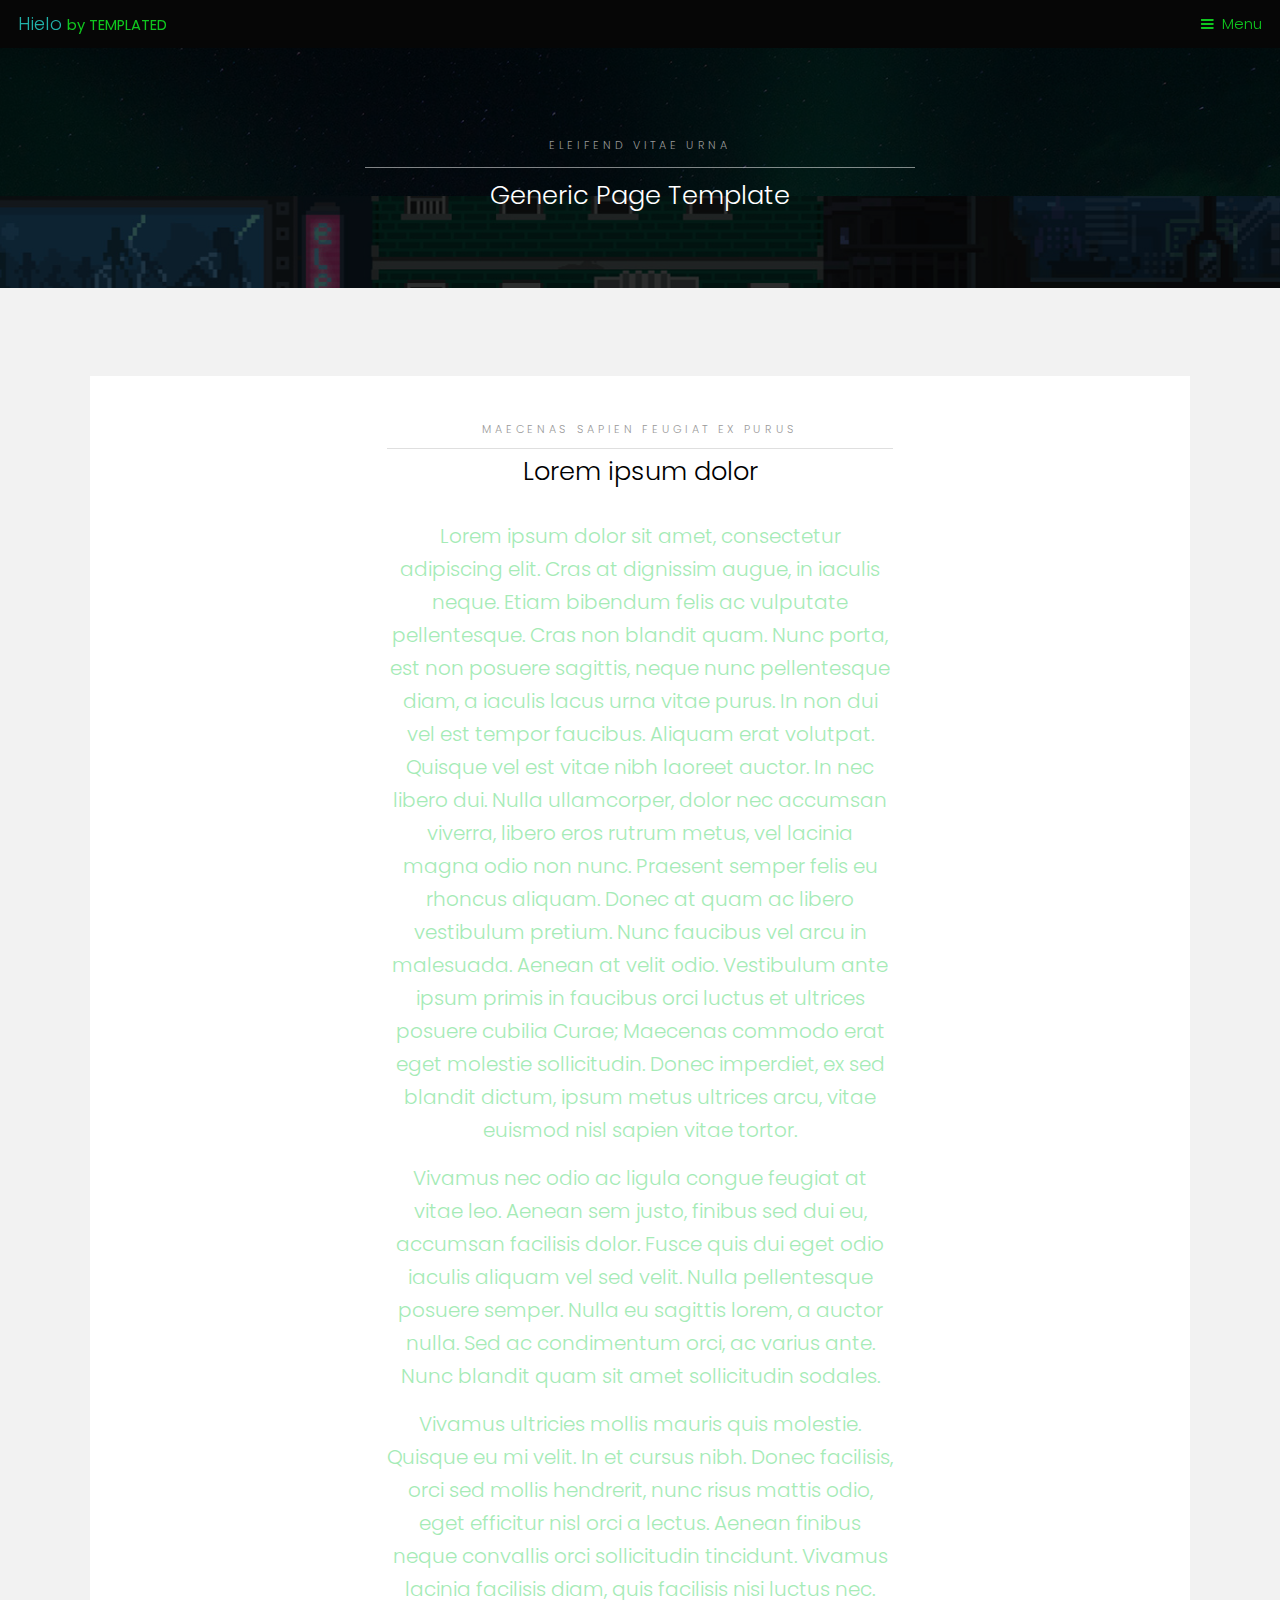
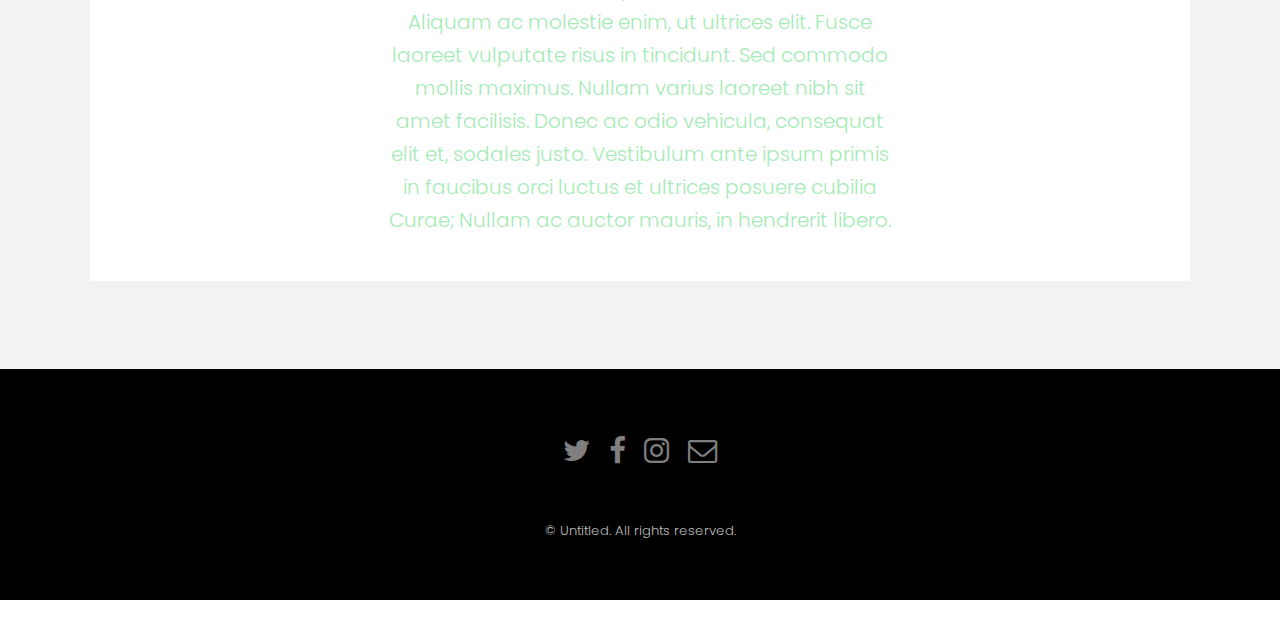
==== commit 17f18395: "Updates" ====
--- a/generic.html
+++ b/generic.html
@@ -23,8 +23,7 @@
 			<nav id="menu">
 				<ul class="links">
 					<li><a href="index.html">Home</a></li>
-					<li><a href="generic.html">Generic</a></li>
-					<li><a href="elements.html">Elements</a></li>
+					<li><a href="html5up-overflow\MeetTheTeam.html">Meet the team</a></li>
 				</ul>
 			</nav>
 
--- a/assets/css/main.css
+++ b/assets/css/main.css
@@ -1660,9 +1660,10 @@
 
 	p {
 		color:  rgb(165, 235, 182);
-		margin-left: auto;
-		margin-right: auto;
-		margin: 0 0 2rem 0;
+		margin-left:25%;
+		margin-right: 25%;
+		font-size: 15pt;
+		
 	}
 	p span{
 		padding-top: 0.5cm;
@@ -1670,6 +1671,9 @@
 		padding-left: 0.2cm;
 		padding-right: 0.2cm;
 		background-color:  rgba(0, 0, 0, 0.5);
+		display: block;
+    	text-align: center;
+    	word-wrap: break-word;
 	}
 
 		p.special {
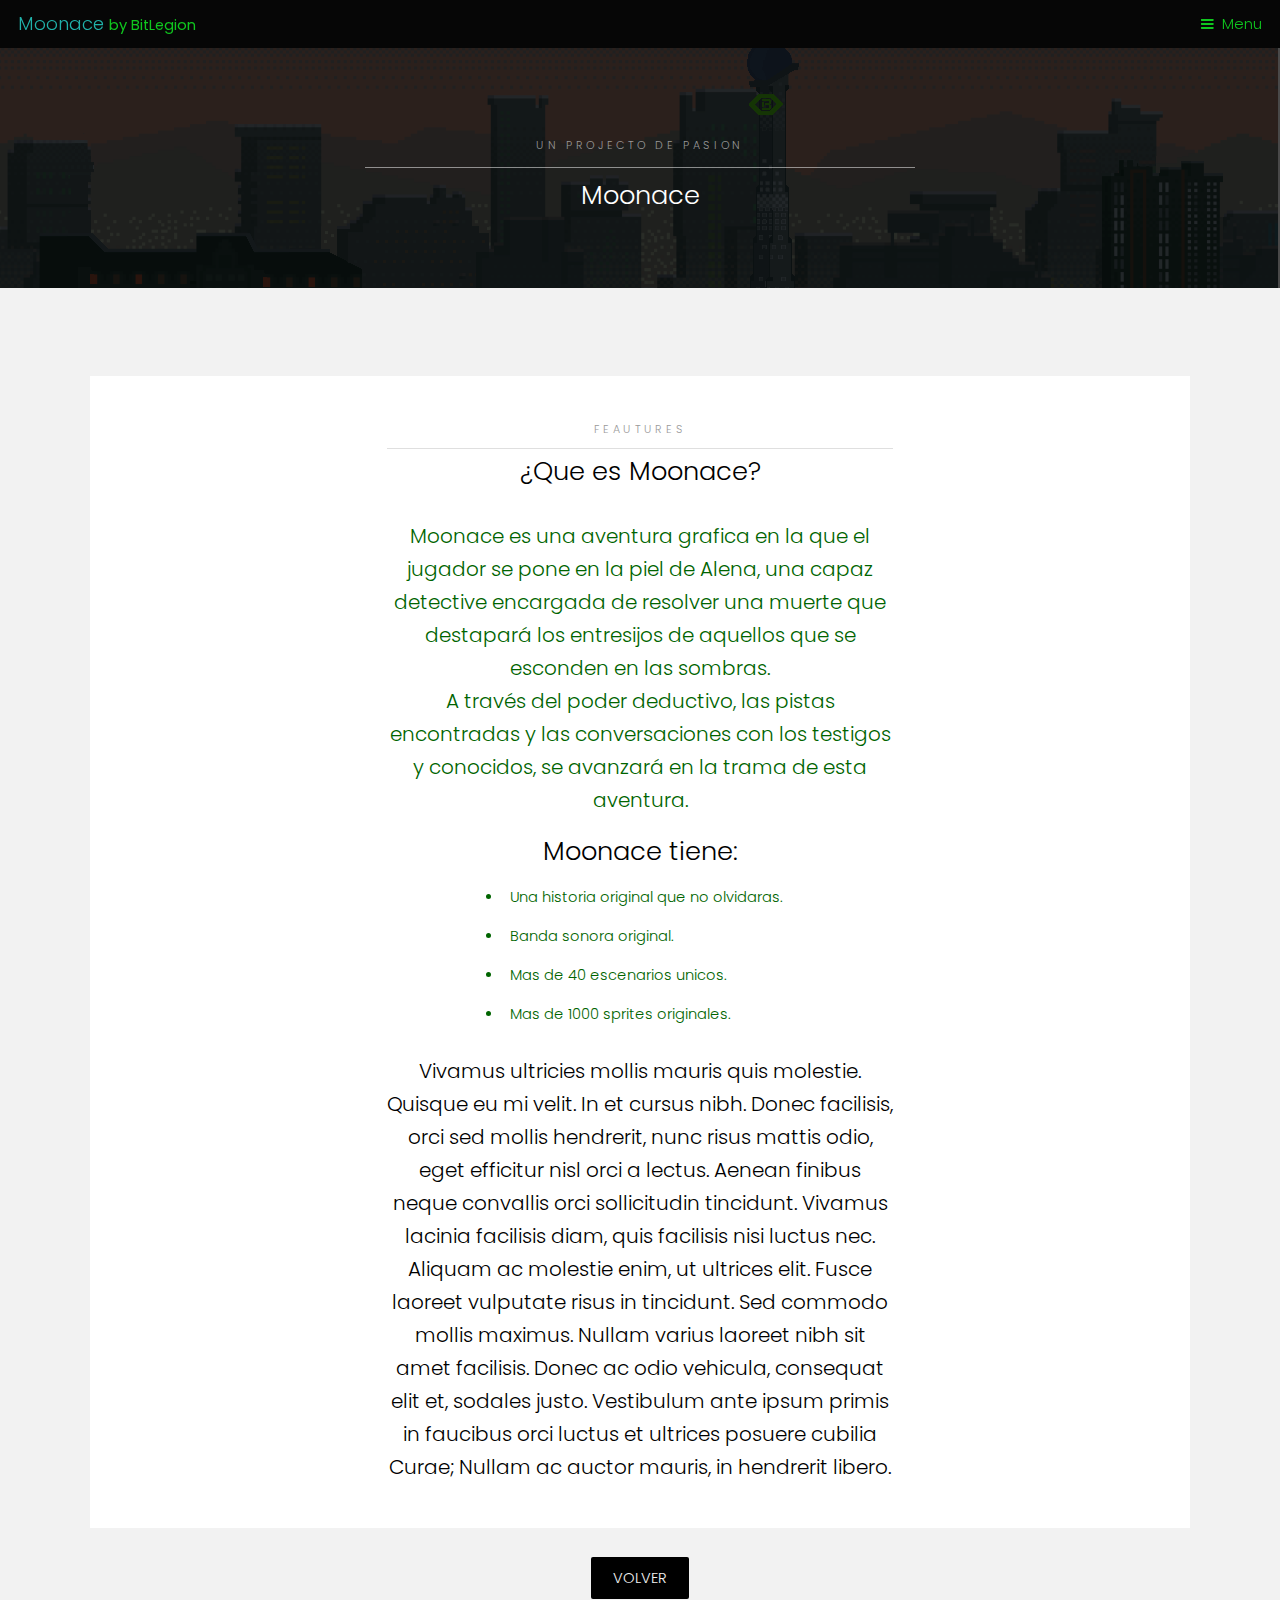
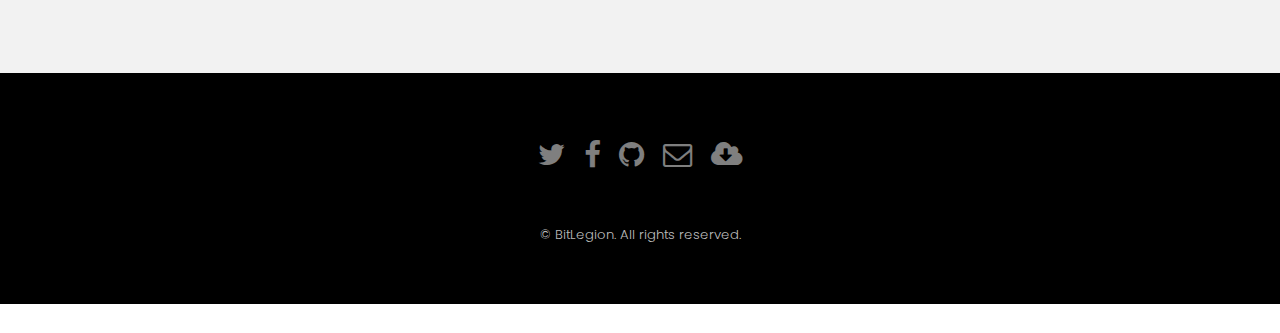
==== commit 0fe6e181: "Design done  words missing" ====
--- a/generic.html
+++ b/generic.html
@@ -6,7 +6,7 @@
 -->
 <html>
 	<head>
-		<title>Hielo by TEMPLATED</title>
+		<title>¿Que es Moonace?</title>
 		<meta charset="utf-8" />
 		<meta name="viewport" content="width=device-width, initial-scale=1" />
 		<link rel="stylesheet" href="assets/css/main.css" />
@@ -15,7 +15,7 @@
 
 		<!-- Header -->
 			<header id="header">
-				<div class="logo"><a href="index.html">Hielo <span>by TEMPLATED</span></a></div>
+				<div class="logo"><a href="index.html">Moonace <span>by BitLegion</span></a></div>
 				<a href="#menu">Menu</a>
 			</header>
 
@@ -24,15 +24,16 @@
 				<ul class="links">
 					<li><a href="index.html">Home</a></li>
 					<li><a href="html5up-overflow\MeetTheTeam.html">Meet the team</a></li>
+					<li><a href="elements.html">Descargar</a></li>
 				</ul>
 			</nav>
 
 		<!-- One -->
-			<section id="One" class="wrapper style3">
+			<section id="One" class="wrapper style3" style="background: url('images/FondoMenu.png') top center no-repeat; background-size: cover ">
 				<div class="inner">
 					<header class="align-center">
-						<p>Eleifend vitae urna</p>
-						<h2>Generic Page Template</h2>
+						<p>Un projecto de pasion</p>
+						<h2>Moonace</h2>
 					</header>
 				</div>
 			</section>
@@ -43,31 +44,49 @@
 					<div class="box">
 						<div class="content">
 							<header class="align-center">
-								<p>maecenas sapien feugiat ex purus</p>
-								<h2>Lorem ipsum dolor</h2>
+								<p>Feautures</p>
+								<h2>¿Que es Moonace?</h2>
 							</header>
-							<p>Lorem ipsum dolor sit amet, consectetur adipiscing elit. Cras at dignissim augue, in iaculis neque. Etiam bibendum felis ac vulputate pellentesque. Cras non blandit quam. Nunc porta, est non posuere sagittis, neque nunc pellentesque diam, a iaculis lacus urna vitae purus. In non dui vel est tempor faucibus. Aliquam erat volutpat. Quisque vel est vitae nibh laoreet auctor. In nec libero dui. Nulla ullamcorper, dolor nec accumsan viverra, libero eros rutrum metus, vel lacinia magna odio non nunc. Praesent semper felis eu rhoncus aliquam. Donec at quam ac libero vestibulum pretium. Nunc faucibus vel arcu in malesuada. Aenean at velit odio. Vestibulum ante ipsum primis in faucibus orci luctus et ultrices posuere cubilia Curae; Maecenas commodo erat eget molestie sollicitudin. Donec imperdiet, ex sed blandit dictum, ipsum metus ultrices arcu, vitae euismod nisl sapien vitae tortor.</p>
+							<p style="color: darkgreen"> Moonace es una aventura grafica en la que el jugador se pone en la piel de Alena, una capaz
+								detective encargada de resolver una muerte que destapará los entresijos de aquellos
+								que se esconden en las sombras. <br>
+								A través del poder deductivo, las pistas encontradas y las conversaciones con los
+								testigos y conocidos, se avanzará en la trama de esta aventura.</p>
 
-							<p>Vivamus nec odio ac ligula congue feugiat at vitae leo. Aenean sem justo, finibus sed dui eu, accumsan facilisis dolor. Fusce quis dui eget odio iaculis aliquam vel sed velit. Nulla pellentesque posuere semper. Nulla eu sagittis lorem, a auctor nulla. Sed ac condimentum orci, ac varius ante. Nunc blandit quam sit amet sollicitudin sodales.</p>
+								
 
-							<p>Vivamus ultricies mollis mauris quis molestie. Quisque eu mi velit. In et cursus nibh. Donec facilisis, orci sed mollis hendrerit, nunc risus mattis odio, eget efficitur nisl orci a lectus. Aenean finibus neque convallis orci sollicitudin tincidunt. Vivamus lacinia facilisis diam, quis facilisis nisi luctus nec. Aliquam ac molestie enim, ut ultrices elit. Fusce laoreet vulputate risus in tincidunt. Sed commodo mollis maximus. Nullam varius laoreet nibh sit amet facilisis. Donec ac odio vehicula, consequat elit et, sodales justo. Vestibulum ante ipsum primis in faucibus orci luctus et ultrices posuere cubilia Curae; Nullam ac auctor mauris, in hendrerit libero. </p>
+									<h2 style="color: black">Moonace tiene: </h2>
+									<ul style=" margin-left: 35% ">
+										<li style="text-align: left ; color: darkgreen">Una historia original que no olvidaras.</li>
+										<li style="text-align: left ; color: darkgreen">Banda sonora original.</li>
+										<li style="text-align: left ; color: darkgreen">Mas de 40 escenarios unicos.</li>
+										<li style="text-align: left ; color: darkgreen">Mas de 1000 sprites originales.</li>
+									</ul>
+
+								
+
+							<p style="color: black">Vivamus ultricies mollis mauris quis molestie. Quisque eu mi velit. In et cursus nibh. Donec facilisis, orci sed mollis hendrerit, nunc risus mattis odio, eget efficitur nisl orci a lectus. Aenean finibus neque convallis orci sollicitudin tincidunt. Vivamus lacinia facilisis diam, quis facilisis nisi luctus nec. Aliquam ac molestie enim, ut ultrices elit. Fusce laoreet vulputate risus in tincidunt. Sed commodo mollis maximus. Nullam varius laoreet nibh sit amet facilisis. Donec ac odio vehicula, consequat elit et, sodales justo. Vestibulum ante ipsum primis in faucibus orci luctus et ultrices posuere cubilia Curae; Nullam ac auctor mauris, in hendrerit libero. </p>
 						</div>
 					</div>
 				</div>
+			
+					<a href="index.html" class="button">Volver</a>
+				
 			</section>
 
 		<!-- Footer -->
 			<footer id="footer">
 				<div class="container">
 					<ul class="icons">
-						<li><a href="#" class="icon fa-twitter"><span class="label">Twitter</span></a></li>
-						<li><a href="#" class="icon fa-facebook"><span class="label">Facebook</span></a></li>
-						<li><a href="#" class="icon fa-instagram"><span class="label">Instagram</span></a></li>
-						<li><a href="#" class="icon fa-envelope-o"><span class="label">Email</span></a></li>
+						<li><a href="https://twitter.com/bit_legion" class="icon fa-twitter"><span class="label">Twitter</span></a></li>
+						<li><a href="https://www.facebook.com/Bit-Legion-Studio-1683249801712666" class="icon fa-facebook"><span class="label">Facebook</span></a></li>
+						<li><a href="https://github.com/Leon0r/BitLegion" class="icon fa-github"><span class="label">Github</span></a></li>
+						<li><a href="bitlegionstudio@gmail.com" class="icon fa-envelope-o"><span class="label">Email</span></a></li>
+						<li><a href="bitlegionstudio@gmail.com" class="icon fa-cloud-download"><span class="label">Download</span></a></li>
 					</ul>
 				</div>
 				<div class="copyright">
-					&copy; Untitled. All rights reserved.
+					&copy; BitLegion. All rights reserved.
 				</div>
 			</footer>
 
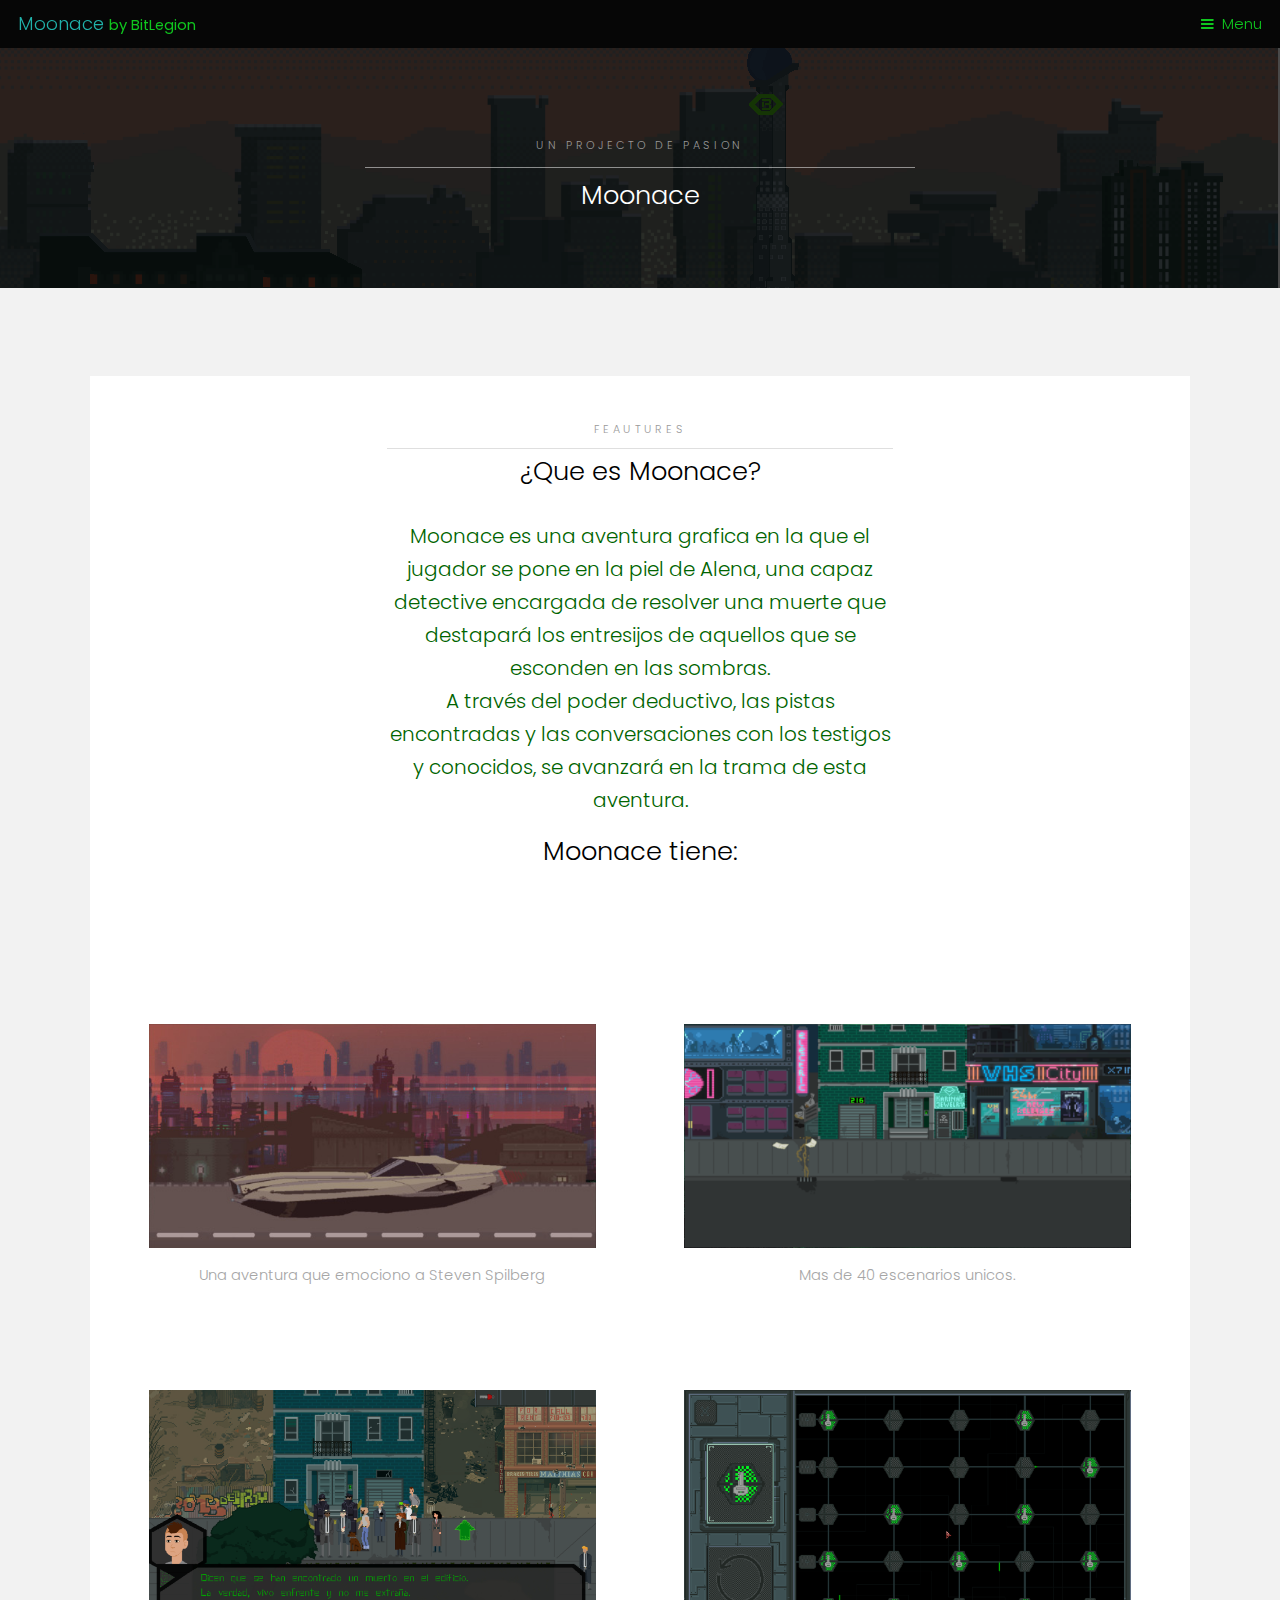
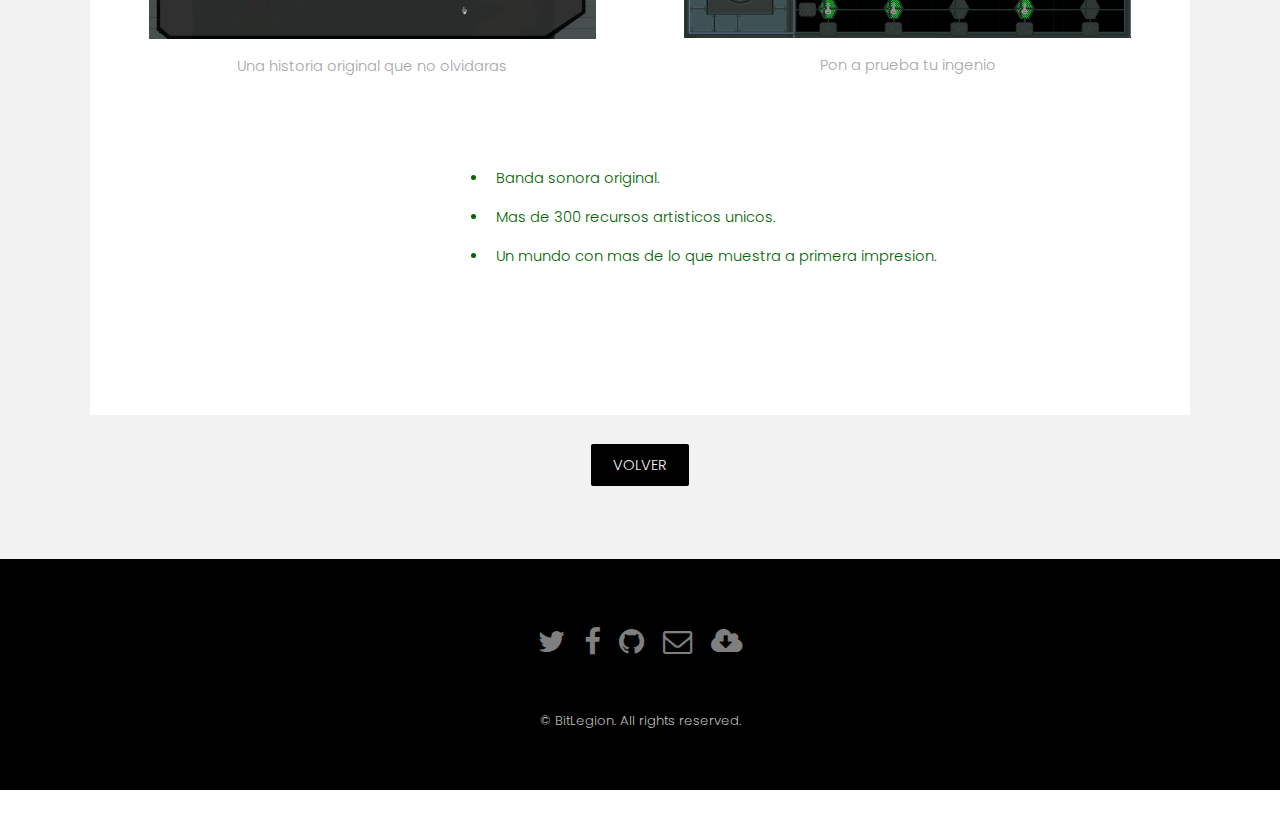
==== commit 83bc29ee: "Mas mejoras" ====
--- a/generic.html
+++ b/generic.html
@@ -10,6 +10,9 @@
 		<meta charset="utf-8" />
 		<meta name="viewport" content="width=device-width, initial-scale=1" />
 		<link rel="stylesheet" href="assets/css/main.css" />
+		<link rel="icon" 
+      type="image/png" 
+      href="images/images.png">
 	</head>
 	<body class="subpage">
 
@@ -56,16 +59,46 @@
 								
 
 									<h2 style="color: black">Moonace tiene: </h2>
-									<ul style=" margin-left: 35% ">
+									<!-- <ul style=" margin-left: 35% ">
 										<li style="text-align: left ; color: darkgreen">Una historia original que no olvidaras.</li>
 										<li style="text-align: left ; color: darkgreen">Banda sonora original.</li>
 										<li style="text-align: left ; color: darkgreen">Mas de 40 escenarios unicos.</li>
 										<li style="text-align: left ; color: darkgreen">Mas de 1000 sprites originales.</li>
-									</ul>
-
-								
-
-							<p style="color: black">Vivamus ultricies mollis mauris quis molestie. Quisque eu mi velit. In et cursus nibh. Donec facilisis, orci sed mollis hendrerit, nunc risus mattis odio, eget efficitur nisl orci a lectus. Aenean finibus neque convallis orci sollicitudin tincidunt. Vivamus lacinia facilisis diam, quis facilisis nisi luctus nec. Aliquam ac molestie enim, ut ultrices elit. Fusce laoreet vulputate risus in tincidunt. Sed commodo mollis maximus. Nullam varius laoreet nibh sit amet facilisis. Donec ac odio vehicula, consequat elit et, sodales justo. Vestibulum ante ipsum primis in faucibus orci luctus et ultrices posuere cubilia Curae; Nullam ac auctor mauris, in hendrerit libero. </p>
+									</ul> -->
+							<!-- <p style="color: black">Arte:</p> -->
+							<section id="three" class="wrapper style4">
+									<div class="gallery">
+										<div>
+											<div class="image fit">
+												<img src="images/pic01.jpg" alt="car" />
+												Una aventura que emociono a Steven Spilberg
+											</div>
+										</div>
+										<div>
+											<div class="image fit">
+												<img src="images/pic02.png" alt="Street" />
+												Mas de 40 escenarios unicos.
+											</div>
+										</div>
+										<div>
+											<div class="image fit">
+												<img src="images/pic03.jpg" alt="Convo" />
+												Una historia original que no olvidaras
+											</div>
+										</div>
+										<div>
+											<div class="image fit">
+												<img src="images/pic04.jpg" alt="Puzzles" />
+												Pon a prueba tu ingenio
+											</div>
+										</div>				
+										<ul style=" margin-left: 35% ">
+												<li style="text-align: left ; color: darkgreen">Banda sonora original.</li>
+												<li style="text-align: left ; color: darkgreen">Mas de 300 recursos artisticos unicos.</li>
+												<li style="text-align: left ; color: darkgreen">Un mundo con mas de lo que muestra a primera impresion.</li>
+										</ul>					
+								</div>
+							</section>
 						</div>
 					</div>
 				</div>
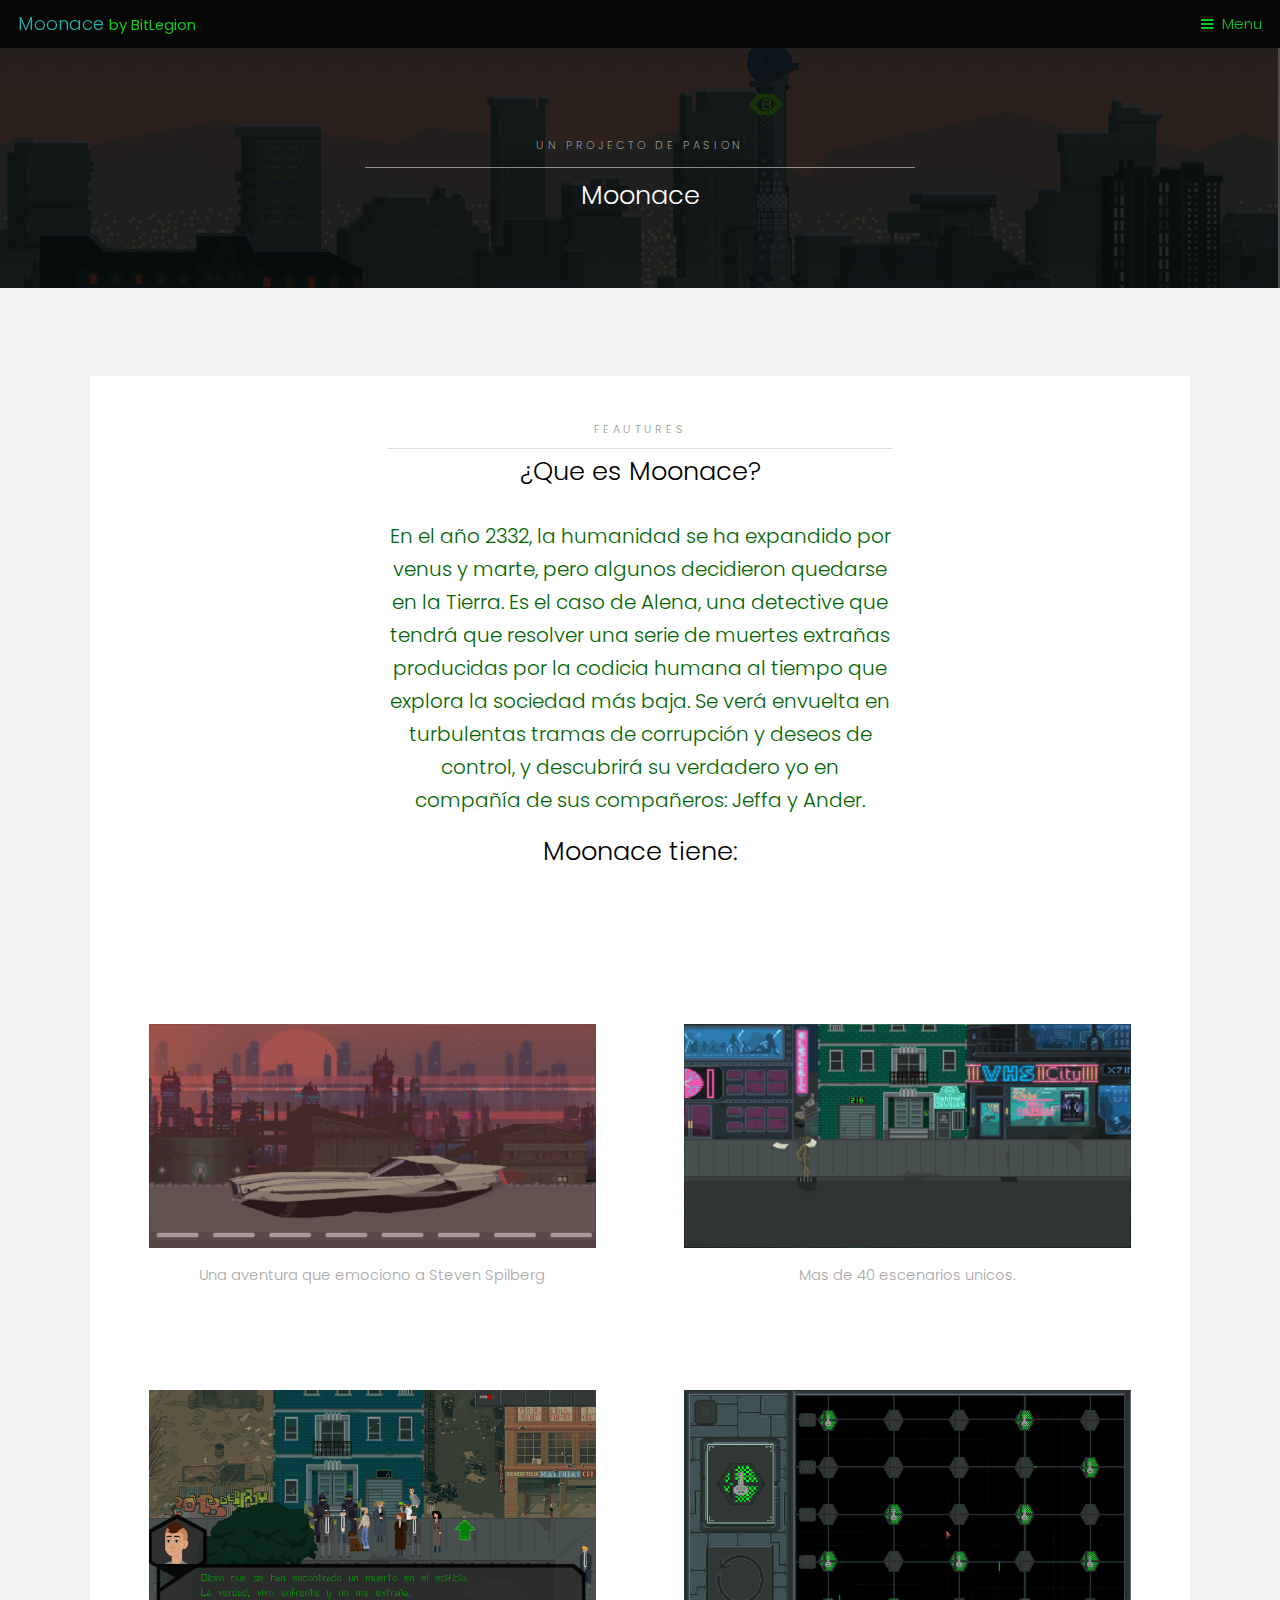
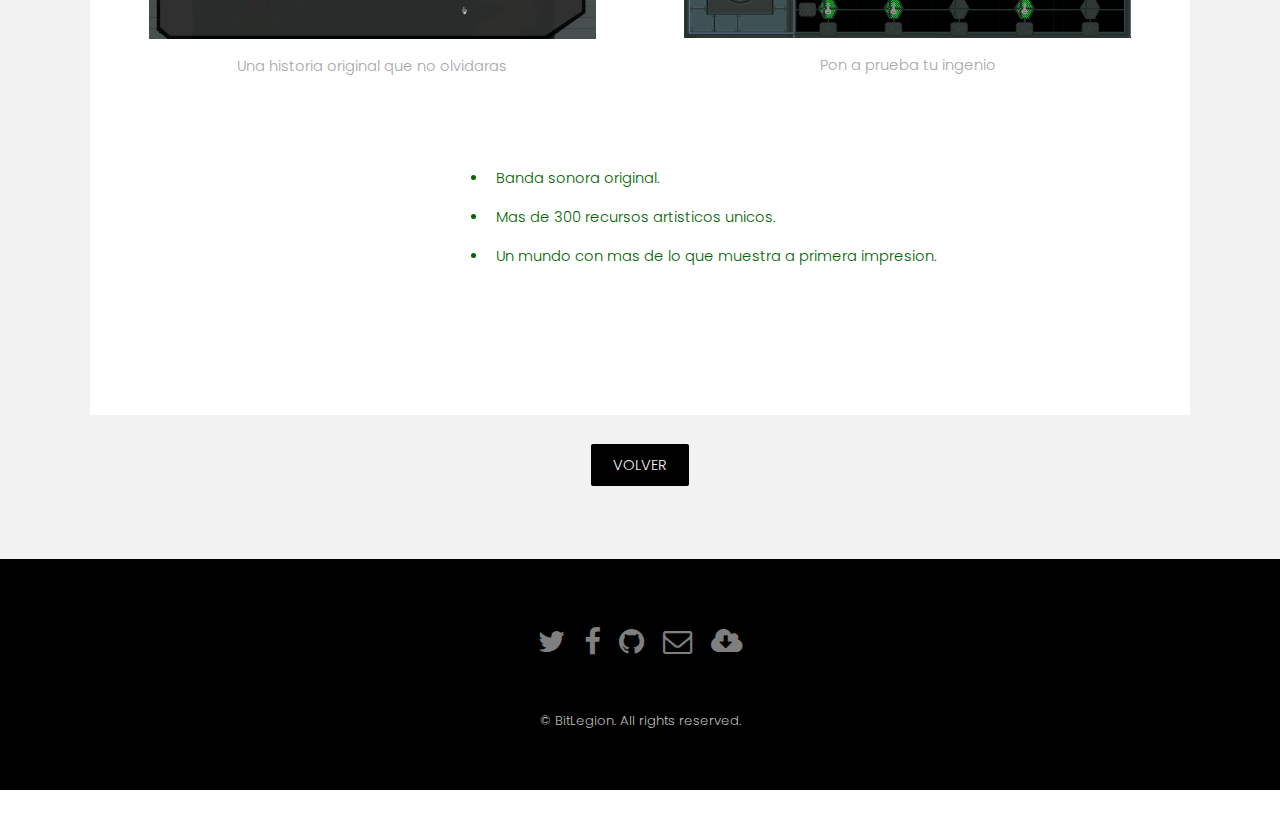
==== commit 8cabcdc4: "Descripcion Actualizada" ====
--- a/generic.html
+++ b/generic.html
@@ -50,11 +50,11 @@
 								<p>Feautures</p>
 								<h2>¿Que es Moonace?</h2>
 							</header>
-							<p style="color: darkgreen"> Moonace es una aventura grafica en la que el jugador se pone en la piel de Alena, una capaz
-								detective encargada de resolver una muerte que destapará los entresijos de aquellos
-								que se esconden en las sombras. <br>
-								A través del poder deductivo, las pistas encontradas y las conversaciones con los
-								testigos y conocidos, se avanzará en la trama de esta aventura.</p>
+							<p style="color: darkgreen"> En el año 2332, la humanidad se ha expandido por venus y marte, pero algunos decidieron
+								quedarse en la Tierra. Es el caso de Alena, una detective que tendrá que resolver una serie de
+								muertes extrañas producidas por la codicia humana al tiempo que explora la sociedad más
+								baja. Se verá envuelta en turbulentas tramas de corrupción y deseos de control, y descubrirá
+								su verdadero yo en compañía de sus compañeros: Jeffa y Ander.</p>
 
 								
 
